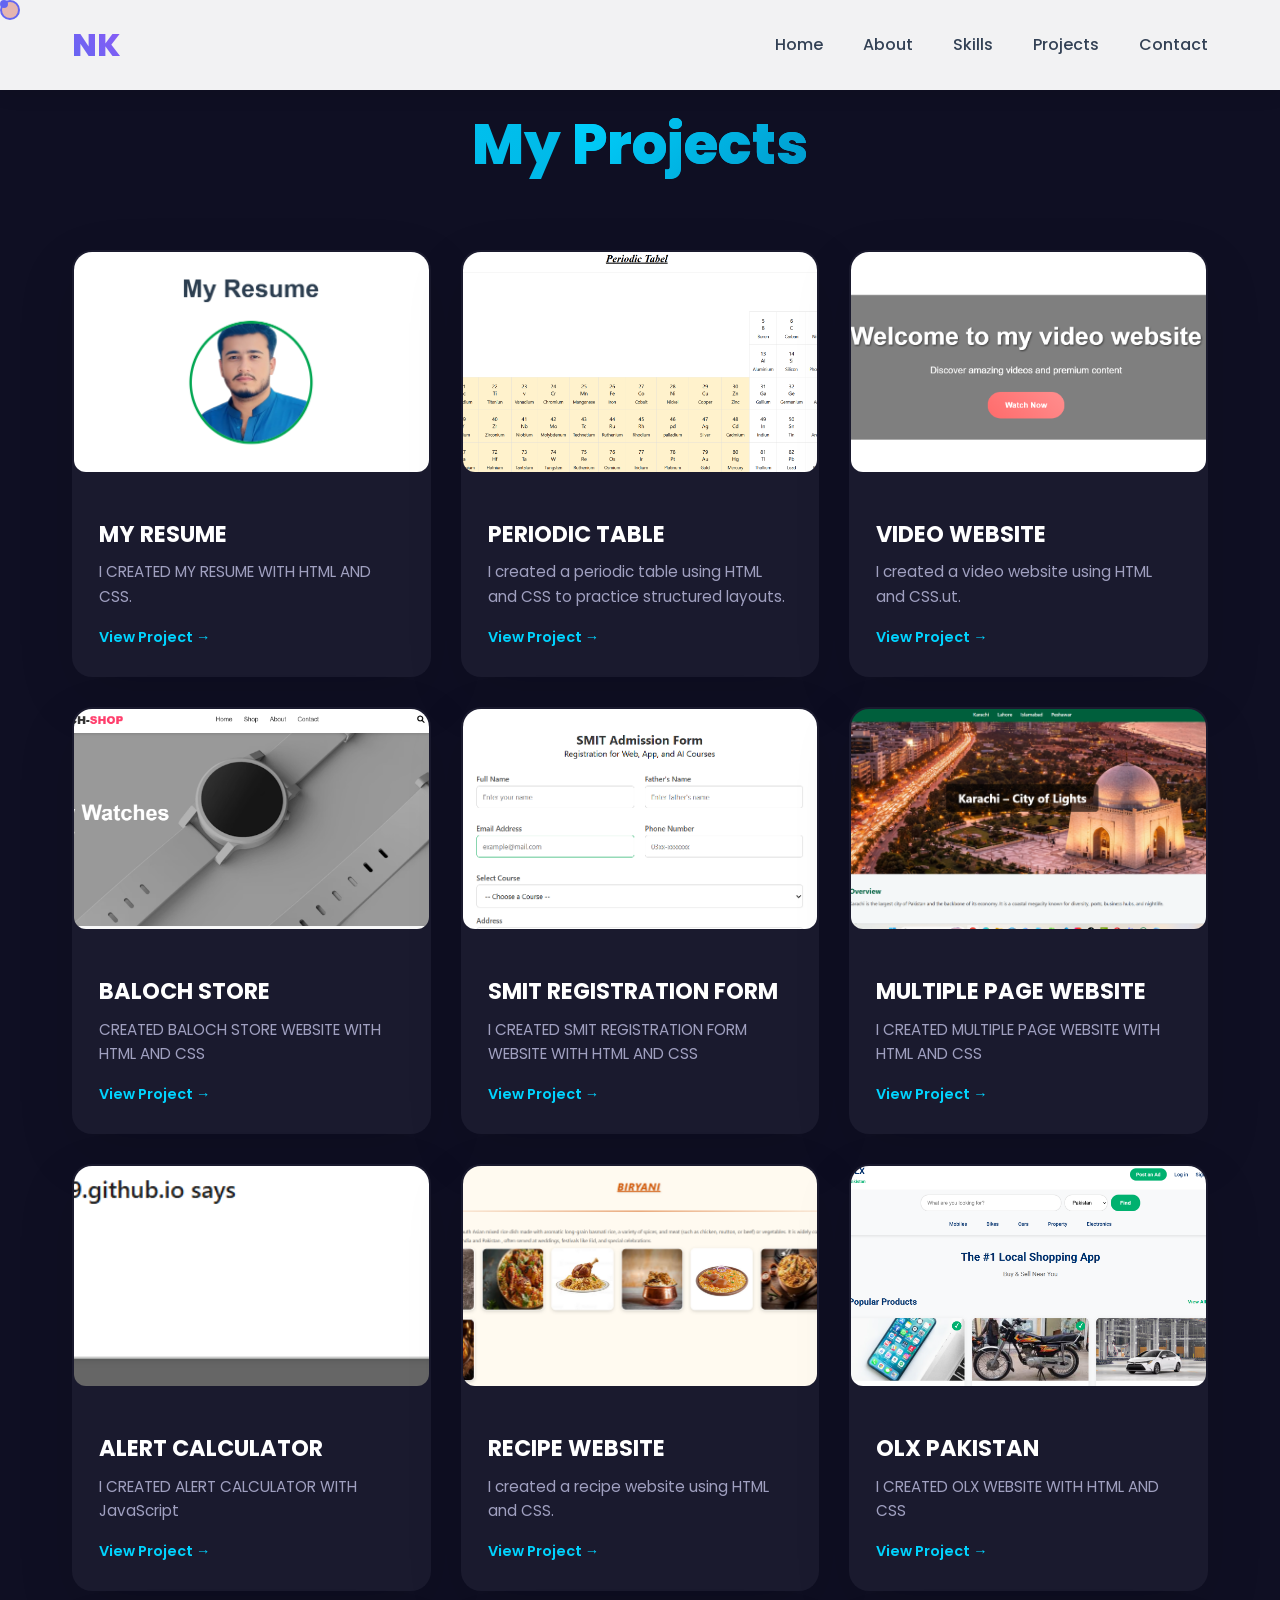
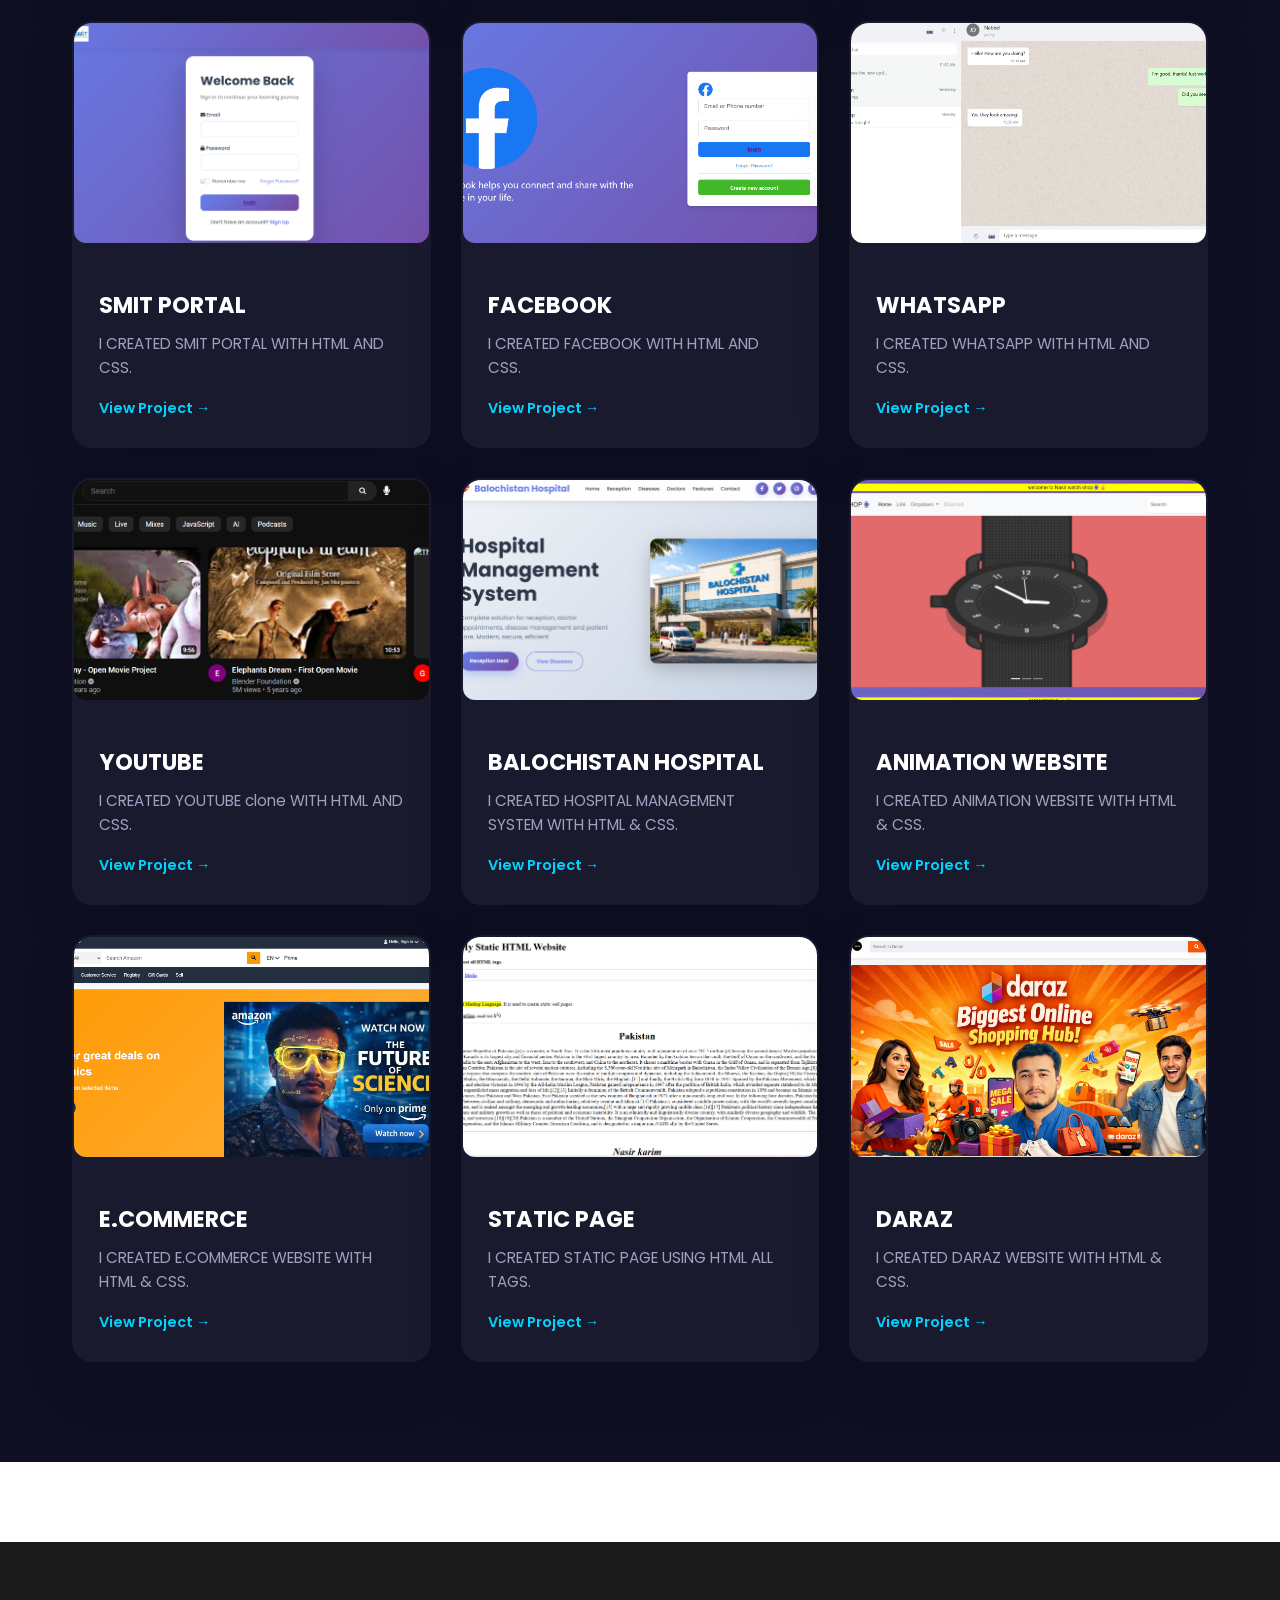
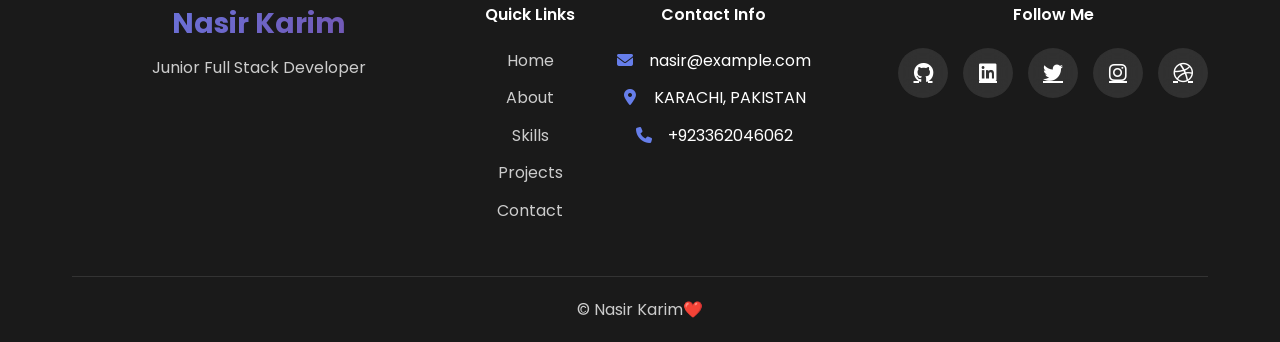
==== projects.html @ 7a7010d9 "nasir" ====
<!DOCTYPE html>
    <html lang="en">
    <head>
        <meta charset="UTF-8">
        <meta name="viewport" content="width=device-width, initial-scale=1.0">
        <title>Nasir Karim - Junior Full Stack Developer</title>
        <link rel="stylesheet" href="style.css">
        <link href="https://cdnjs.cloudflare.com/ajax/libs/font-awesome/6.4.0/css/all.min.css" rel="stylesheet">
        <link href="https://fonts.googleapis.com/css2?family=Poppins:wght@300;400;500;600;700;800&display=swap" rel="stylesheet">
    </head>
    <body>
        
        <div class="cursor"></div>
        <div class="cursor2"></div>

        
        <nav class="navbar">
            <div class="nav-container">
                <div class="nav-logo">
                    <a href="#home">NK</a>
                </div>
                <div class="nav-menu" id="nav-menu">
                    <a href="./index.html" class="nav-link">Home</a>
                    <a href="about.html" class="nav-link">About</a>
                    <a href="skills.html" class="nav-link">Skills</a>
                    <a href="#projects" class="nav-link">Projects</a>
                    <a href="https://wa.me/+923161014331" class="nav-link">Contact</a>
                </div>
                <div class="hamburger" id="hamburger">
                    <span class="bar"></span>
                    <span class="bar"></span>
                    <span class="bar"></span>
                </div>
            </div>
        </nav>
<section id="projects" class="projects">
    <div class="container">
        <h2 class="section-title">My <span class="gradient-text">Projects</span></h2>
        
        <div class="projects-grid">
            <!-- Project 1 -->
            <a href="https://nasirkarim-9.github.io/my-resume/" target="_blank" class="project-card">
                <div class="project-image">
                    <img src="./img/my resume.png" alt="my resume" loading="lazy">
                </div>
                <div class="project-info">
                    <h3>MY RESUME</h3>
                    <p>I CREATED MY RESUME WITH HTML AND CSS.</p>
                    <span class="view-btn">View Project →</span>
                </div>
            </a>

            <!-- Project 2 -->
            <a href="https://nasirkarim-9.github.io/periodic_table1/" target="_blank" class="project-card">
                <div class="project-image">
                    <img src="./img/PERIODIC TABLE.png" alt="Project 2" loading="lazy">
                </div>
                <div class="project-info">
                    <h3>PERIODIC TABLE</h3>
                    <p>I created a periodic table using HTML and CSS to practice structured layouts.</p>
                    <span class="view-btn">View Project →</span>
                </div>
            </a>

            <!-- Project 3 -->
            <a href="https://nasirkarim-9.github.io/heyvideo/" target="_blank" class="project-card">
                <div class="project-image">
                    <img src="./img/VIDEO WEBSITE.png" alt="Project 3" loading="lazy">
                </div>
                <div class="project-info">
                    <h3>VIDEO WEBSITE</h3>
                    <p>I created a video website using HTML and CSS.ut.</p>
                    <span class="view-btn">View Project →</span>
                </div>
            </a>
            <!-- Project 4 -->
            <a href="https://nasirshop.netlify.app/" target="_blank" class="project-card">
                <div class="project-image">
                    <img src="./img/BALOCH STORE.png" alt="Project 3" loading="lazy">
                </div>
                <div class="project-info">
                    <h3>BALOCH STORE</h3>
                    <p>CREATED BALOCH STORE WEBSITE WITH HTML AND CSS</p>
                    <span class="view-btn">View Project →</span>
                </div>
            </a>
            <!-- Project 5 -->
            <a href="https://nasirkarim-9.github.io/smitform/" target="_blank" class="project-card">
                <div class="project-image">
                    <img src="./img/registration form.png" alt="Project 3" loading="lazy">
                </div>
                <div class="project-info">
                    <h3>SMIT REGISTRATION FORM</h3>
                    <p>I CREATED SMIT REGISTRATION FORM WEBSITE WITH HTML AND CSS</p>
                    <span class="view-btn">View Project →</span>
                </div>
            </a>
            <!-- Project 6 -->
            <a href="https://nasirkarim-9.github.io/multiplepage/" target="_blank" class="project-card">
                <div class="project-image">
                    <img src="./img/MULTIPLEPAGE WEBSIT.png" alt="Project 3" loading="lazy">
                </div>
                <div class="project-info">
                    <h3>MULTIPLE PAGE WEBSITE</h3>
                    <p>I CREATED MULTIPLE PAGE WEBSITE WITH HTML AND CSS</p>
                    <span class="view-btn">View Project →</span>
                </div>
            </a>
            <!-- Project 7 -->
            <a href="https://nasirkarim-9.github.io/calculator/" target="_blank" class="project-card">
                <div class="project-image">
                    <img src="./img/calculator.png" alt="Project 3" loading="lazy">
                </div>
                <div class="project-info">
                    <h3>ALERT CALCULATOR</h3>
                    <p>I CREATED ALERT CALCULATOR WITH JavaScript</p>
                    <span class="view-btn">View Project →</span>
                </div>
            </a>
            <!-- Project 8 -->
            <a href="https://nasirkarim-9.github.io/recipe/" target="_blank" class="project-card">
                <div class="project-image">
                    <img src="./img/RECIPE WEBSITE.png" alt="Project 3" loading="lazy">
                </div>
                <div class="project-info">
                    <h3>RECIPE WEBSITE</h3>
                    <p>I created a recipe website using HTML and CSS.</p>
                    <span class="view-btn">View Project →</span>
                </div>
            </a>
            <!-- Project 9 -->
            <a href="https://nasirkarim-9.github.io/olxpakistan/" target="_blank" class="project-card">
                <div class="project-image">
                    <img src="./img/olx website.png" alt="Project 3" loading="lazy">
                </div>
                <div class="project-info">
                    <h3>OLX PAKISTAN</h3>
                    <p>I CREATED OLX WEBSITE WITH HTML AND CSS</p>
                    <span class="view-btn">View Project →</span>
                </div>
            </a>
            <!-- Project 10 -->
            <a href="https://nasirkarim-9.github.io/smitportal/" target="_blank" class="project-card">
                <div class="project-image">
                    <img src=".//img/SMIT PORTAL.png" alt="Project 3" loading="lazy">
                </div>
                <div class="project-info">
                    <h3>SMIT PORTAL</h3>
                    <p>I CREATED SMIT PORTAL WITH HTML AND CSS.</p>
                    <span class="view-btn">View Project →</span>
                </div>
            </a>
            <!-- Project 11 -->
            <a href="https://nasirkarim-9.github.io/facebook/" target="_blank" class="project-card">
                <div class="project-image">
                    <img src="./img/FACEBOOK.png" alt="Project 3" loading="lazy">
                </div>
                <div class="project-info">
                    <h3>FACEBOOK</h3>
                    <p>I CREATED FACEBOOK WITH HTML AND CSS.</p>
                    <span class="view-btn">View Project →</span>
                </div>
            </a>
            <!-- Project 12 -->
            <a href="https://nasirkarim-9.github.io/whatsappclone/" target="_blank" class="project-card">
                <div class="project-image">
                    <img src="./img/WHATSAPP.png" alt="Project 3" loading="lazy">
                </div>
                <div class="project-info">
                    <h3>WHATSAPP</h3>
                    <p>I CREATED WHATSAPP WITH HTML AND CSS.</p>
                    <span class="view-btn">View Project →</span>
                </div>
            </a>
            <!-- Project 13 -->
            <a href="https://nasirkarim-9.github.io/nktube/" target="_blank" class="project-card">
                <div class="project-image">
                    <img src="./img/NKTUBE.png" alt="Project 3" loading="lazy">
                </div>
                <div class="project-info">
                    <h3>YOUTUBE</h3>
                    <p>I CREATED YOUTUBE clone WITH HTML AND CSS.</p>
                    <span class="view-btn">View Project →</span>
                </div>
            </a>
            <!-- Project 14 -->
            <a href="https://nasirkarim-9.github.io/balochclinic/" target="_blank" class="project-card">
                <div class="project-image">
                    <img src="./img/hospital management.png" alt="Project 3" loading="lazy">
                </div>
                <div class="project-info">
                    <h3>BALOCHISTAN HOSPITAL</h3>
                    <p>I CREATED HOSPITAL MANAGEMENT SYSTEM WITH HTML & CSS.</p>
                    <span class="view-btn">View Project →</span>
                </div>
            </a>
            <!-- Project 15 -->
            <a href="https://nasirkarim-9.github.io/animationwebsite/" target="_blank" class="project-card">
                <div class="project-image">
                    <img src="./img/ANIMATION.png" alt="Project 3" loading="lazy">
                </div>
                <div class="project-info">
                    <h3>ANIMATION WEBSITE</h3>
                    <p>I CREATED ANIMATION WEBSITE WITH HTML & CSS.</p>
                    <span class="view-btn">View Project →</span>
                </div>
            </a>
            <!-- Project 16 -->
            <a href="https://nasirkarim-9.github.io/ecommerce/" target="_blank" class="project-card">
                <div class="project-image">
                    <img src="./img/ECOMMERCE.png" alt="Project 3" loading="lazy">
                </div>
                <div class="project-info">
                    <h3>E.COMMERCE</h3>
                    <p>I CREATED E.COMMERCE WEBSITE WITH HTML & CSS.</p>
                    <span class="view-btn">View Project →</span>
                </div>
            </a>
            <!-- Project 17 -->
            <a href="https://nasirkarim-9.github.io/nasirstatic/" target="_blank" class="project-card">
                <div class="project-image">
                    <img src="./img/STATIC PAGE.png" alt="Project 3" loading="lazy">
                </div>
                <div class="project-info">
                    <h3>STATIC PAGE</h3>
                    <p>I CREATED STATIC PAGE USING HTML ALL TAGS.</p>
                    <span class="view-btn">View Project →</span>
                </div>
            </a>
            <!-- Project 18 -->
            <a href="https://nasirkarim-9.github.io/darazwebsite/" target="_blank" class="project-card">
                <div class="project-image">
                    <img src="./img/DARAZ.png" alt="Project 3" loading="lazy">
                </div>
                <div class="project-info">
                    <h3>DARAZ</h3>
                    <p>I CREATED DARAZ WEBSITE WITH HTML & CSS.</p>
                    <span class="view-btn">View Project →</span>
                </div>
            </a>

            
        </div>
    </div>
</section>
 
        <footer class="footer">
            <div class="container">
                <div class="footer-content">
                    <div class="footer-brand">
                        <h3>Nasir Karim</h3>
                        <p>Junior Full Stack Developer</p>
                    </div>
                    <div class="footer-links">
                        <div class="footer-section">
                            <h4>Quick Links</h4>
                            <ul>
                                <li><a href="#home">Home</a></li>
                                <li><a href="#about">About</a></li>
                                <li><a href="#skills">Skills</a></li>
                                <li><a href="#projects">Projects</a></li>
                                <li><a href="#contact">Contact</a></li>
                            </ul>
                        </div>
                        <div class="footer-section">
                            <h4>Contact Info</h4>
                            <ul>
                                <li><i class="fas fa-envelope"></i> nasir@example.com</li>
                                <li><i class="fas fa-map-marker-alt"></i> KARACHI, PAKISTAN</li>
                                <li><i class="fas fa-phone"></i> +923362046062</li>
                            </ul>
                        </div>
                    </div>
                    <div class="footer-social">
                        <h4>Follow Me</h4>
                        <div class="social-links">
                            <a href="https://github.com/nasirkarim" target="_blank" class="social-link" title="GitHub">
                                <i class="fab fa-github"></i>
                            </a>
                            <a href="https://linkedin.com/in/nasir-karim" target="_blank" class="social-link" title="LinkedIn">
                                <i class="fab fa-linkedin"></i>
                            </a>
                            <a href="https://twitter.com/nasirkarim" target="_blank" class="social-link" title="Twitter">
                                <i class="fab fa-twitter"></i>
                            </a>
                            <a href="https://instagram.com/nasirkarim" target="_blank" class="social-link" title="Instagram">
                                <i class="fab fa-instagram"></i>
                            </a>
                            <a href="https://dribbble.com/nasirkarim" target="_blank" class="social-link" title="Dribbble">
                                <i class="fab fa-dribbble"></i>
                            </a>
                        </div>
                    </div>
                </div>
                <div class="footer-bottom">
                    <p>&copy; Nasir Karim❤️</p>
                </div>
            </div>
        </footer>
        

        <script src="script.js"></script>
</body>
</html>
---- style.css ----
* {
    margin: 0;
    padding: 0;
    box-sizing: border-box;
}

:root {
    --primary: #6366f1;
    --secondary: #8b5cf6;
    --accent: #ffd700;
    --dark: #1e293b;
    --light: #f8fafc;
    --text: #334155;
    --white: #ffffff;
}

html {
    scroll-behavior: smooth;
}

body {
    font-family: 'Poppins', sans-serif;
    line-height: 1.6;
    color: var(--text);
    overflow-x: hidden;
    cursor: none;
}


.cursor {
    position: fixed;
    width: 20px;
    height: 20px;
    border: 2px solid var(--primary);
    border-radius: 50%;
    pointer-events: none;
    background: rgba(197, 39, 24, 0.3);
    z-index: 9999;
    transition: transform 0.1s ease; 
    backdrop-filter: blur(5px);
}

.cursor2 {
    position: fixed;
    width: 8px;
    height: 8px;
    border: 2px solid var(--primary);
    border-radius: 50%;
    pointer-events: none;
    background: var(--primary);
    z-index: 9999;
    transition: transform 0.1s ease;
}

.cursor-follower {
    transform: scale(2) !important;
}

.cursor-hover {
    transform: scale(0) !important;
}


.navbar {
    position: fixed;
    top: 0;
    width: 100%;
    background: rgba(255, 255, 255, 0.95);
    backdrop-filter: blur(20px);
    z-index: 1000;
    padding: 1.2rem 0;
    transition: all 0.3s ease;
    box-shadow: 0 2px 20px rgba(0,0,0,0.1);
}

.nav-container {
    max-width: 1200px;
    margin: 0 auto;
    padding: 0 2rem;
    display: flex;
    justify-content: space-between;
    align-items: center;
}

.nav-logo a {
    font-size: 2rem;
    font-weight: 800;
    background: linear-gradient(45deg, var(--primary), var(--secondary));
    -webkit-background-clip: text;
    -webkit-text-fill-color: transparent;
    background-clip: text;
    text-decoration: none;
}

.nav-menu {
    display: flex;
    list-style: none;
    gap: 2.5rem;
}

.nav-link {
    text-decoration: none;
    color: var(--text);
    font-weight: 500;
    position: relative;
    transition: all 0.3s ease;
    cursor: none;
}

.nav-link:hover {
    color: var(--primary);
}

.nav-link::after {
    content: '';
    position: absolute;
    width: 0;
    height: 2px;
    bottom: -8px;
    left: 50%;
    background: linear-gradient(90deg, var(--primary), var(--secondary));
    transition: all 0.3s ease;
    transform: translateX(-50%);
}

.nav-link:hover::after {
    width: 100%;
}

.hamburger {
    display: none;
    flex-direction: column;
    cursor: pointer;
    gap: 4px;
}

.bar {
    width: 28px;
    height: 3px;
    background: var(--text);
    transition: 0.3s;
}


.hero {
    min-height: 100vh;
    display: flex;
    align-items: center;
    background: linear-gradient(135deg, var(--primary) 0%, var(--secondary) 100%);
    color: white;
    position: relative;
    overflow: hidden;
}

.hero::before {
    content: '';
    position: absolute;
    top: 0;
    left: 0;
    right: 0;
    bottom: 0;
    background: url('data:image/svg+xml,<svg xmlns="http://www.w3.org/2000/svg" viewBox="0 0 100 100"><defs><pattern id="grain" width="100" height="100" patternUnits="userSpaceOnUse"><circle cx="25" cy="25" r="1" fill="rgba(255,255,255,0.1)"/><circle cx="75" cy="75" r="1" fill="rgba(255,255,255,0.05)"/></pattern></defs><rect width="100" height="100" fill="url(%23grain)"/></svg>');
    pointer-events: none;
}

.hero-container {
    max-width: 1200px;
    margin: 0 auto;
    padding: 0 2rem;
    display: grid;
    grid-template-columns: 1fr 1fr;
    gap: 5rem;
    align-items: center;
    position: relative;
    z-index: 2;
}

.hero-badge {
    background: rgba(255, 255, 255, 0.2);
    backdrop-filter: blur(10px);
    padding: 0.5rem 1.5rem;
    border-radius: 50px;
    font-size: 0.9rem;
    font-weight: 600;
    display: inline-block;
    margin-bottom: 1.5rem;
    border: 1px solid rgba(255, 255, 255, 0.3);
}

.hero-title {
    font-size: clamp(3rem, 6vw, 5rem);
    font-weight: 800;
    margin-bottom: 1.5rem;
    line-height: 1.1;
}

.highlight {
    background: linear-gradient(45deg, var(--accent), #ffed4e);
    -webkit-background-clip: text;
    -webkit-text-fill-color: transparent;
    background-clip: text;
}

.hero-description {
    font-size: 1.3rem;
    margin-bottom: 3rem;
    opacity: 0.95;
    max-width: 500px;
}

.hero-buttons {
    display: flex;
    gap: 1.5rem;
    flex-wrap: wrap;
}


.btn {
    padding: 1rem 2.5rem;
    border-radius: 50px;
    text-decoration: none;
    font-weight: 600;
    font-size: 1rem;
    transition: all 0.3s cubic-bezier(0.4, 0, 0.2, 1);
    position: relative;
    overflow: hidden;
    cursor: none;
    display: inline-flex;
    align-items: center;
    gap: 0.5rem;
}

.btn::before {
    content: '';
    position: absolute;
    top: 0;
    left: -100%;
    width: 100%;
    height: 100%;
    background: linear-gradient(90deg, transparent, rgba(255,255,255,0.3), transparent);
    transition: left 0.5s;
}

.btn:hover::before {
    left: 100%;
}

.btn-primary {
    background: var(--accent);
    color: var(--dark);
    box-shadow: 0 10px 30px rgba(255, 215, 0, 0.4);
}

.btn-primary:hover {
    transform: translateY(-3px);
    box-shadow: 0 20px 40px rgba(255, 215, 0, 0.5);
}

.btn-secondary {
    background: transparent;
    color: white;
    border: 2px solid rgba(255, 255, 255, 0.5);
}

.btn-secondary:hover {
    background: white;
    color: var(--dark);
    transform: translateY(-3px);
}


.profile-image {
    position: relative;
    width: 340px;
    height: 340px;
    border-radius: 50%;
    overflow: hidden;
    border: 10px solid rgba(255, 255, 255, 0.3);
    box-shadow: 
        0 30px 60px rgba(0, 0, 0, 0.4),
        inset 0 0 0 1px rgba(255, 255, 255, 0.2);
    transition: all 0.5s cubic-bezier(0.4, 0, 0.2, 1);
    background: linear-gradient(135deg, rgba(255,255,255,0.1) 0%, rgba(255,255,255,0.05) 100%);
    backdrop-filter: blur(25px);
}

.profile-pic {
    width: 100%;
    height: 100%;
    object-fit: cover;
    display: block;
    transition: transform 0.5s ease;
}

.profile-image:hover {
    transform: scale(1.1) rotate(3deg);
    box-shadow: 
        0 40px 80px rgba(0, 0, 0, 0.5),
        inset 0 0 0 1px rgba(255, 255, 255, 0.3);
    border-color: rgba(255, 255, 255, 0.6);
}

.profile-image:hover .profile-pic {
    transform: scale(1.1);
}

.image-placeholder.fallback {
    width: 100%;
    height: 100%;
    display: flex;
    flex-direction: column;
    align-items: center;
    justify-content: center;
    background: 
        radial-gradient(circle at 30% 30%, rgba(255,255,255,0.3) 0%, transparent 50%),
        radial-gradient(circle at 70% 70%, rgba(255,255,255,0.2) 0%, transparent 50%),
        linear-gradient(135deg, rgba(255,255,255,0.15) 0%, rgba(255,255,255,0.05) 100%);
    backdrop-filter: blur(25px);
}

.image-placeholder.fallback i {
    font-size: 5.5rem;
    color: rgba(255, 255, 255, 0.95);
    margin-bottom: 0.8rem;
    animation: float 4s ease-in-out infinite;
    filter: drop-shadow(0 8px 20px rgba(0,0,0,0.4));
}

.image-placeholder.fallback span {
    font-size: 3rem;
    font-weight: 800;
    color: white;
    letter-spacing: 0.2em;
    background: linear-gradient(45deg, #ffffff, var(--accent));
    -webkit-background-clip: text;
    -webkit-text-fill-color: transparent;
    background-clip: text;
    text-shadow: 0 4px 16px rgba(0,0,0,0.5);
}

@keyframes float {
    0%, 100% { transform: translateY(0px) rotate(0deg); }
    33% { transform: translateY(-12px) rotate(2deg); }
    66% { transform: translateY(-6px) rotate(-1deg); }
}

.scroll-indicator {
    position: absolute;
    bottom: 3rem;
    left: 50%;
    transform: translateX(-50%);
    color: rgba(255,255,255,0.7);
    font-size: 1.5rem;
    animation: bounce 2s infinite;
}

@keyframes bounce {
    0%, 20%, 50%, 80%, 100% { transform: translateX(-50%) translateY(0); }
    40% { transform: translateX(-50%) translateY(-10px); }
    60% { transform: translateX(-50%) translateY(-5px); }
}


.container {
    max-width: 1200px;
    margin: 0 auto;
    padding: 0 2rem;
}


.section-title {
    font-size: clamp(2.5rem, 5vw, 4rem);
    text-align: center;
    margin-bottom: 4rem;
    font-weight: 800;
}

.section-title .highlight {
    background: linear-gradient(45deg, var(--primary), var(--secondary));
    -webkit-background-clip: text;
    -webkit-text-fill-color: transparent;
    background-clip: text;
}

/* About Section */
.about {
    padding: 120px 0;
    background: var(--light);
}

.about-grid {
    display: grid;
    grid-template-columns: 1fr;
    gap: 3rem;
    max-width: 800px;
    margin: 0 auto;
}

.about-text p {
    font-size: 1.2rem;
    margin-bottom: 1.8rem;
    color: #64748b;
    line-height: 1.8;
}

.about-stats {
    display: grid;
    grid-template-columns: repeat(auto-fit, minmax(150px, 1fr));
    gap: 2rem;
    margin-top: 3rem;
}

.stat {
    text-align: center;
    padding: 2rem;
    background: white;
    border-radius: 20px;
    box-shadow: 0 10px 40px rgba(0,0,0,0.1);
    transition: transform 0.3s ease;
}

.stat:hover {
    transform: translateY(-10px);
}

.stat h3 {
    font-size: 2.8rem;
    background: linear-gradient(45deg, var(--primary), var(--secondary));
    -webkit-background-clip: text;
    -webkit-text-fill-color: transparent;
    margin-bottom: 0.5rem;
}

.stat span {
    color: #64748b;
    font-weight: 500;
}


.skills {
    padding: 120px 0;
}

.skills-grid {
    display: grid;
    grid-template-columns: repeat(auto-fit, minmax(300px, 1fr));
    gap: 2rem;
}

.skill-category {
    background: white;
    padding: 3rem 2.5rem;
    border-radius: 25px;
    box-shadow: 0 20px 60px rgba(0,0,0,0.1);
    transition: all 0.4s ease;
    border: 1px solid rgba(255,255,255,0.2);
    cursor: none;
}

.skill-category:hover {
    transform: translateY(-15px) scale(1.02);
    box-shadow: 0 30px 80px rgba(0,0,0,0.15);
}

.skill-category h3 {
    font-size: 1.5rem;
    margin-bottom: 2rem;
    color: var(--primary);
    display: flex;
    align-items: center;
    gap: 1rem;
}

.skill-tags {
    display: flex;
    flex-wrap: wrap;
    gap: 1rem;
}

.skill-tags span {
    background: linear-gradient(135deg, var(--light), #f1f5f9);
    padding: 0.7rem 1.5rem;
    border-radius: 50px;
    font-size: 0.95rem;
    font-weight: 600;
    color: var(--text);
    box-shadow: 0 4px 15px rgba(0,0,0,0.1);
    transition: all 0.3s ease;
}

.skill-tags span:hover {
    background: linear-gradient(135deg, var(--primary), var(--secondary));
    color: white;
    transform: translateY(-2px);
}


.projects {
    padding: 120px 0;
    background: var(--light);
}

.projects-grid {
    display: grid;
    grid-template-columns: repeat(auto-fill, minmax(320px, 1fr));
    gap: 2.5rem;
}

.project-card {
    background: white;
    border-radius: 25px;
    overflow: hidden;
    box-shadow: 0 20px 60px rgba(0,0,0,0.1);
    transition: all 0.4s cubic-bezier(0.4, 0, 0.2, 1);
    cursor: none;
}

.project-card:hover {
    transform: translateY(-20px);
    box-shadow: 0 40px 100px rgba(0,0,0,0.2);
}

.project-image {
    height: 220px;
    background: linear-gradient(135deg, var(--primary), var(--secondary));
    display: flex;
    align-items: center;
    justify-content: center;
}

.project-image i {
    font-size: 4rem;
    color: white;
    filter: drop-shadow(0 8px 20px rgba(0,0,0,0.3));
}

.project-content {
    padding: 2.5rem;
}

.project-content h3 {
    font-size: 1.5rem;
    margin-bottom: 1rem;
    color: var(--dark);
}

.project-content p {
    color: #64748b;
    margin-bottom: 1.8rem;
    line-height: 1.7;
}

.project-tech {
    display: flex;
    flex-wrap: wrap;
    gap: 0.8rem;
    margin-bottom: 2rem;
}

.project-tech span {
    background: var(--light);
    padding: 0.4rem 1.2rem;
    border-radius: 20px;
    font-size: 0.85rem;
    font-weight: 600;
    color: var(--text);
}

.project-links {
    display: flex;
    gap: 1rem;
}

.project-link {
    width: 50px;
    height: 50px;
    border-radius: 50%;
    background: var(--primary);
    color: white;
    display: flex;
    align-items: center;
    justify-content: center;
    text-decoration: none;
    transition: all 0.3s ease;
    cursor: none;
}

.project-link:hover {
    background: var(--secondary);
    transform: translateY(-3px) scale(1.1);
}

.view-all {
    text-align: center;
    margin-top: 5rem;
}


.contact {
    padding: 120px 0;
}

.contact-content {
    display: grid;
    grid-template-columns: 1fr 1fr;
    gap: 5rem;
    align-items: start;
}

.contact-info h3 {
    font-size: 2rem;
    margin-bottom: 2.5rem;
    color: var(--dark);
}

.contact-item {
    display: flex;
    gap: 1.5rem;
    margin-bottom: 2rem;
    padding: 1.5rem;
    background: var(--light);
    border-radius: 20px;
    transition: transform 0.3s ease;
}

.contact-item:hover {
    transform: translateX(10px);
}

.contact-item i {
    font-size: 1.8rem;
    color: var(--primary);
    width: 60px;
    height: 60px;
    background: white;
    border-radius: 50%;
    display: flex;
    align-items: center;
    justify-content: center;
    box-shadow: 0 10px 30px rgba(99, 102, 241, 0.2);
}

.contact-item p, .contact-item a {
    font-size: 1.1rem;
    color: var(--text);
    text-decoration: none;
}

.contact-form {
    background: white;
    padding: 3.5rem;
    border-radius: 25px;
    box-shadow: 0 30px 80px rgba(0,0,0,0.1);
}

.form-row {
    display: grid;
    grid-template-columns: 1fr 1fr;
    gap: 1.5rem;
    margin-bottom: 1.5rem;
}

.contact-form input,
.contact-form textarea {
    width: 100%;
    padding: 1.2rem 1.5rem;
    border: 2px solid #e2e8f0;
    border-radius: 15px;
    font-family: inherit;
    font-size: 1rem;
    transition: all 0.3s ease;
    background: #fafbfc;
}

.contact-form input:focus,
.contact-form textarea:focus {
    outline: none;
    border-color: var(--primary);
    box-shadow: 0 0 0 3px rgba(99, 102, 241, 0.1);
    background: white;
}

/* Footer */
.footer {
    background: var(--dark);
    color: #94a3b8;
    text-align: center;
    padding: 3rem 0;
}

/* Responsive Design */
@media (max-width: 1024px) {
    .hero-container {
        grid-template-columns: 1fr;
        text-align: center;
        gap: 3rem;
    }
    
    .profile-image {
        width: 300px;
        height: 300px;
    }
}

@media (max-width: 768px) {
    .hamburger {
        display: flex;
    }
    
    .nav-menu {
        position: fixed;
        left: -100%;
        top: 80px;
        flex-direction: column;
        background: white;
        width: 100%;
        height: calc(100vh - 80px);
        padding: 3rem 0;
        transition: 0.3s;
        box-shadow: 0 10px 30px rgba(0,0,0,0.1);
    }
    
    .nav-menu.active {
        left: 0;
    }
    
    .hero-buttons {
        justify-content: center;
    }
    
    .contact-content {
        grid-template-columns: 1fr;
        gap: 3rem;
    }
    
    .form-row {
        grid-template-columns: 1fr;
    }
    
    .projects-grid {
        grid-template-columns: repeat(auto-fill, minmax(300px, 1fr));
    }
}

@media (max-width: 480px) {
    .container {
        padding: 0 1.5rem;
    }
    
    .profile-image {
        width: 260px;
        height: 260px;
    }
    
    .projects-grid {
        grid-template-columns: 1fr;
    }
}


@keyframes fadeInUp {
    from {
        opacity: 0;
        transform: translateY(50px);
    }
    to {
        opacity: 1;
        transform: translateY(0);
    }
}

.fade-in {
    opacity: 0;
    animation: fadeInUp 0.8s ease forwards;
}

.project-image {
    position: relative;
    height: 250px;
    overflow: hidden;
    border-radius: 12px;
    margin-bottom: 20px;
    transition: transform 0.3s ease;
}

.project-image img {
    width: 100%;
    height: 100%;
    object-fit: cover;
    transition: transform 0.3s ease;
}

.project-image:hover img {
    transform: scale(1.05);
}

.image-overlay {
    position: absolute;
    top: 50%;
    left: 50%;
    transform: translate(-50%, -50%);
    background: rgba(255, 255, 255, 0.9);
    width: 60px;
    height: 60px;
    border-radius: 50%;
    display: flex;
    align-items: center;
    justify-content: center;
    font-size: 24px;
    color: #333;
    opacity: 0;
    transition: opacity 0.3s ease;
}

.project-image:hover .image-overlay {
    opacity: 1;
}


.footer {
    background: #1a1a1a;
    color: #fff;
    padding: 60px 0 20px;
    margin-top: 80px;
}

.footer-content {
    display: grid;
    grid-template-columns: 2fr 2fr 1fr;
    gap: 40px;
    margin-bottom: 40px;
}

.footer-brand h3 {
    font-size: 28px;
    font-weight: 700;
    margin-bottom: 8px;
    background: linear-gradient(135deg, #667eea 0%, #764ba2 100%);
    -webkit-background-clip: text;
    -webkit-text-fill-color: transparent;
    background-clip: text;
}

.footer-brand p {
    color: #ccc;
    font-size: 16px;
}

.footer-links {
    display: flex;
    gap: 40px;
}

.footer-section h4 {
    margin-bottom: 20px;
    font-weight: 600;
    color: #fff;
}

.footer-section ul {
    list-style: none;
    padding: 0;
}

.footer-section ul li {
    margin-bottom: 12px;
}

.footer-section ul li a {
    color: #ccc;
    text-decoration: none;
    transition: color 0.3s ease;
}

.footer-section ul li a:hover {
    color: #667eea;
}

.footer-section ul li i {
    width: 20px;
    margin-right: 10px;
    color: #667eea;
}

.footer-social h4 {
    margin-bottom: 20px;
    font-weight: 600;
}

.social-links {
    display: flex;
    gap: 15px;
}

.social-link {
    width: 50px;
    height: 50px;
    background: rgba(255, 255, 255, 0.1);
    border-radius: 50%;
    display: flex;
    align-items: center;
    justify-content: center;
    color: #fff;
    font-size: 20px;
    transition: all 0.3s ease;
    backdrop-filter: blur(10px);
}

.social-link:hover {
    background: linear-gradient(135deg, #667eea 0%, #764ba2 100%);
    transform: translateY(-3px);
}

.footer-bottom {
    border-top: 1px solid #333;
    padding-top: 20px;
    text-align: center;
    color: #ccc;
}


@media (max-width: 768px) {
    .footer-content {
        grid-template-columns: 1fr;
        gap: 30px;
        text-align: center;
    }
    
    .footer-links {
        flex-direction: column;
        gap: 20px;
    }
}

.projects {
    padding: 100px 0;
    background: #0f0f23;
}

.projects-grid {
    display: grid;
    grid-template-columns: repeat(auto-fit, minmax(350px, 1fr));
    gap: 30px;
    margin-top: 60px;
}

.project-card {
    position: relative;
    background: #1a1a2e;
    border-radius: 20px;
    overflow: hidden;
    text-decoration: none;
    transition: all 0.4s cubic-bezier(0.23, 1, 0.320, 1);
    border: 2px solid transparent;
}

.project-card:hover {
    transform: translateY(-20px);
    border-color: #00d4ff;
    box-shadow: 0 30px 60px rgba(0, 212, 255, 0.3);
}

.project-image {
    height: 220px;
    overflow: hidden;
}

.project-image img {
    width: 100%;
    height: 100%;
    object-fit: cover;
    transition: transform 0.6s ease;
}

.project-card:hover .project-image img {
    transform: scale(1.1) rotate(2deg);
}

.project-info {
    padding: 25px;
}

.project-info h3 {
    color: white;
    font-size: 1.4rem;
    font-weight: 700;
    margin: 0 0 8px 0;
}

.project-info p {
    color: #a0a0c0;
    font-size: 0.95rem;
    margin: 0 0 15px 0;
}

.view-btn {
    color: #00d4ff;
    font-weight: 600;
    font-size: 0.9rem;
    transition: all 0.3s ease;
}

.project-card:hover .view-btn {
    color: white;
    text-shadow: 0 0 20px #00d4ff;
}

.section-title {
    font-size: 3.5rem;
    text-align: center;
    background: linear-gradient(135deg, #00d4ff, #0099cc);
    -webkit-background-clip: text;
    -webkit-text-fill-color: transparent;
    background-clip: text;
    margin-bottom: 20px;
}

.gradient-text {
    background: linear-gradient(135deg, #00d4ff, #0099cc);
    -webkit-background-clip: text;
    -webkit-text-fill-color: transparent;
}

/* Mobile */
@media (max-width: 768px) {
    .projects-grid {
        grid-template-columns: 1fr;
        gap: 20px;
    }
}
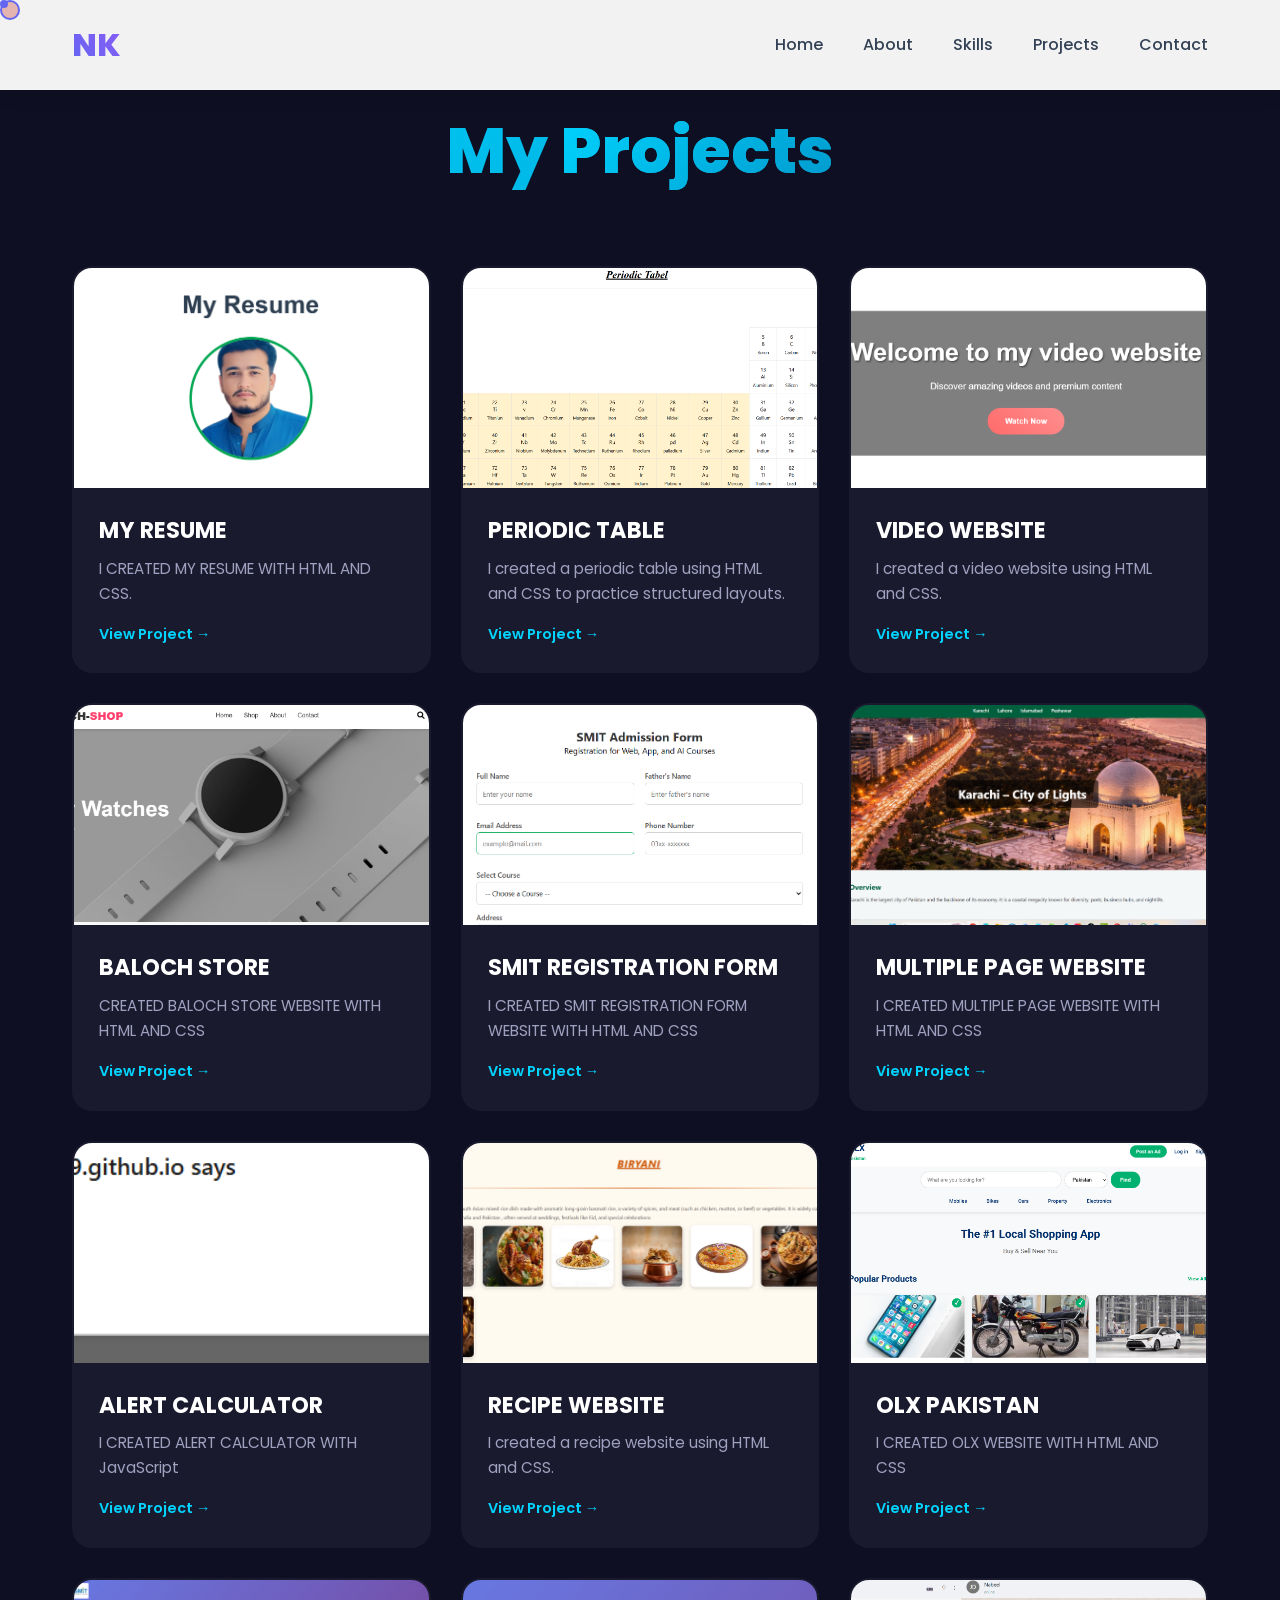
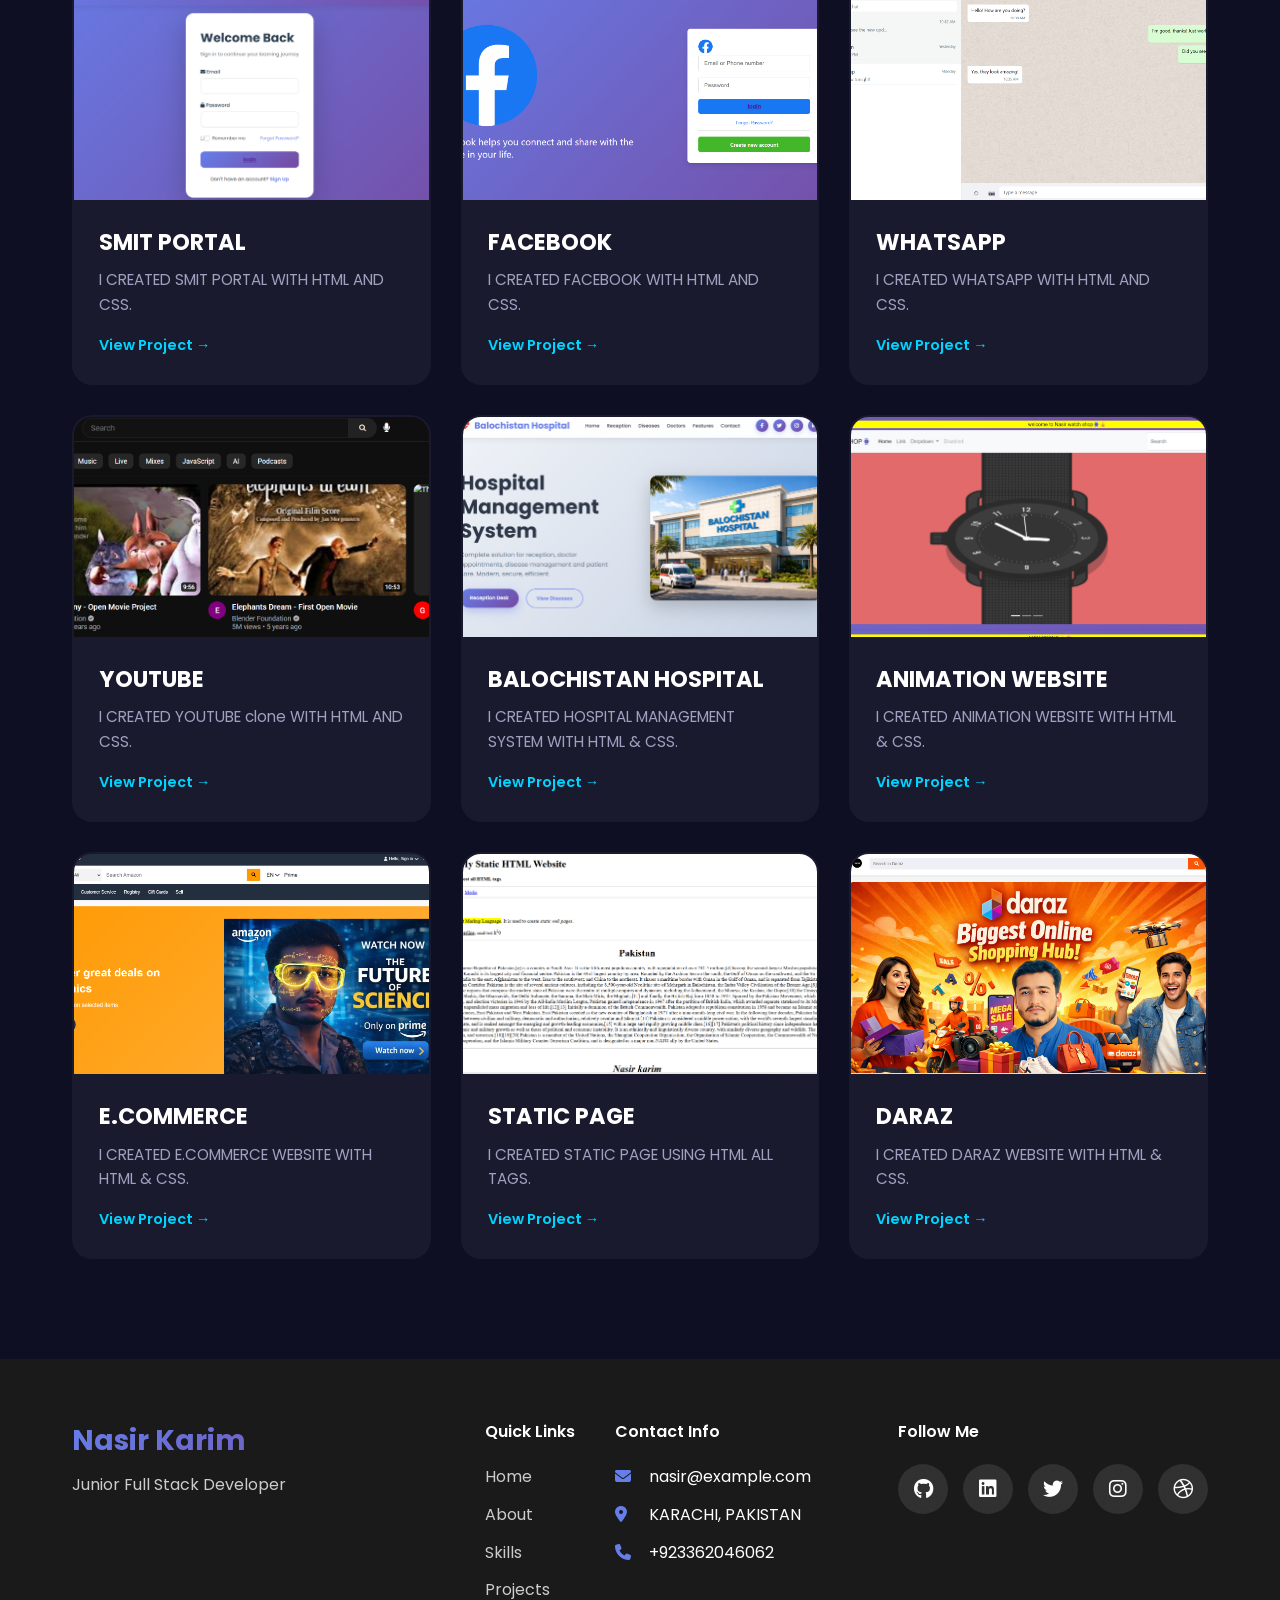
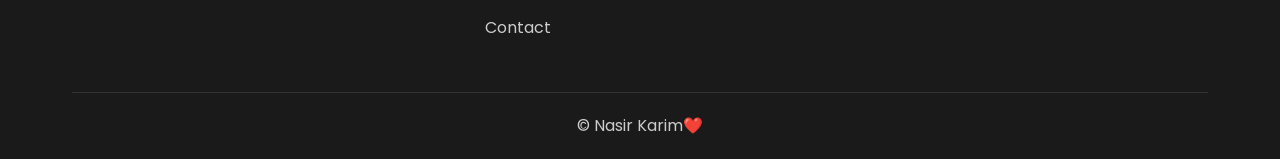
==== commit 5f56603f: "nasir" ====
--- a/projects.html
+++ b/projects.html
@@ -1,304 +1,298 @@
- <!DOCTYPE html>
-    <html lang="en">
-    <head>
-        <meta charset="UTF-8">
-        <meta name="viewport" content="width=device-width, initial-scale=1.0">
-        <title>Nasir Karim - Junior Full Stack Developer</title>
-        <link rel="stylesheet" href="style.css">
-        <link href="https://cdnjs.cloudflare.com/ajax/libs/font-awesome/6.4.0/css/all.min.css" rel="stylesheet">
-        <link href="https://fonts.googleapis.com/css2?family=Poppins:wght@300;400;500;600;700;800&display=swap" rel="stylesheet">
-    </head>
-    <body>
-        
-        <div class="cursor"></div>
-        <div class="cursor2"></div>
-
-        
-        <nav class="navbar">
-            <div class="nav-container">
-                <div class="nav-logo">
-                    <a href="#home">NK</a>
+<!DOCTYPE html>
+<html lang="en">
+<head>
+    <meta charset="UTF-8">
+    <meta name="viewport" content="width=device-width, initial-scale=1.0">
+    <title>Nasir Karim - Projects</title>
+    <link rel="stylesheet" href="style.css">
+    <link href="https://cdnjs.cloudflare.com/ajax/libs/font-awesome/6.4.0/css/all.min.css" rel="stylesheet">
+    <link href="https://fonts.googleapis.com/css2?family=Poppins:wght@300;400;500;600;700;800&display=swap" rel="stylesheet">
+</head>
+<body>
+    
+    <div class="cursor"></div>
+    <div class="cursor2"></div>
+
+    <nav class="navbar">
+        <div class="nav-container">
+            <div class="nav-logo">
+                <a href="#home">NK</a>
+            </div>
+            <div class="nav-menu" id="nav-menu">
+                <a href="./index.html" class="nav-link">Home</a>
+                <a href="about.html" class="nav-link">About</a>
+                <a href="skills.html" class="nav-link">Skills</a>
+                <a href="#projects" class="nav-link">Projects</a>
+                <a href="https://wa.me/+923161014331" class="nav-link">Contact</a>
+            </div>
+            <div class="hamburger" id="hamburger">
+                <span class="bar"></span>
+                <span class="bar"></span>
+                <span class="bar"></span>
+            </div>
+        </div>
+    </nav>
+
+    <section id="projects" class="projects">
+        <div class="container">
+            <h2 class="section-title">My <span class="gradient-text">Projects</span></h2>
+            
+            <div class="projects-grid">
+                <a href="https://nasirkarim-9.github.io/my-resume/" target="_blank" class="project-card">
+                    <div class="project-image">
+                        <img src="./img/my resume.png" alt="my resume" loading="lazy">
+                    </div>
+                    <div class="project-info">
+                        <h3>MY RESUME</h3>
+                        <p>I CREATED MY RESUME WITH HTML AND CSS.</p>
+                        <span class="view-btn">View Project →</span>
+                    </div>
+                </a>
+
+                <a href="https://nasirkarim-9.github.io/periodic_table1/" target="_blank" class="project-card">
+                    <div class="project-image">
+                        <img src="./img/PERIODIC TABLE.png" alt="Project 2" loading="lazy">
+                    </div>
+                    <div class="project-info">
+                        <h3>PERIODIC TABLE</h3>
+                        <p>I created a periodic table using HTML and CSS to practice structured layouts.</p>
+                        <span class="view-btn">View Project →</span>
+                    </div>
+                </a>
+
+                <a href="https://nasirkarim-9.github.io/heyvideo/" target="_blank" class="project-card">
+                    <div class="project-image">
+                        <img src="./img/VIDEO WEBSITE.png" alt="Project 3" loading="lazy">
+                    </div>
+                    <div class="project-info">
+                        <h3>VIDEO WEBSITE</h3>
+                        <p>I created a video website using HTML and CSS.</p>
+                        <span class="view-btn">View Project →</span>
+                    </div>
+                </a>
+
+                <a href="https://nasirshop.netlify.app/" target="_blank" class="project-card">
+                    <div class="project-image">
+                        <img src="./img/BALOCH STORE.png" alt="Project 4" loading="lazy">
+                    </div>
+                    <div class="project-info">
+                        <h3>BALOCH STORE</h3>
+                        <p>CREATED BALOCH STORE WEBSITE WITH HTML AND CSS</p>
+                        <span class="view-btn">View Project →</span>
+                    </div>
+                </a>
+
+                <a href="https://nasirkarim-9.github.io/smitform/" target="_blank" class="project-card">
+                    <div class="project-image">
+                        <img src="./img/registration form.png" alt="Project 5" loading="lazy">
+                    </div>
+                    <div class="project-info">
+                        <h3>SMIT REGISTRATION FORM</h3>
+                        <p>I CREATED SMIT REGISTRATION FORM WEBSITE WITH HTML AND CSS</p>
+                        <span class="view-btn">View Project →</span>
+                    </div>
+                </a>
+
+                <a href="https://nasirkarim-9.github.io/multiplepage/" target="_blank" class="project-card">
+                    <div class="project-image">
+                        <img src="./img/MULTIPLEPAGE WEBSIT.png" alt="Project 6" loading="lazy">
+                    </div>
+                    <div class="project-info">
+                        <h3>MULTIPLE PAGE WEBSITE</h3>
+                        <p>I CREATED MULTIPLE PAGE WEBSITE WITH HTML AND CSS</p>
+                        <span class="view-btn">View Project →</span>
+                    </div>
+                </a>
+
+                <a href="https://nasirkarim-9.github.io/calculator/" target="_blank" class="project-card">
+                    <div class="project-image">
+                        <img src="./img/calculator.png" alt="Project 7" loading="lazy">
+                    </div>
+                    <div class="project-info">
+                        <h3>ALERT CALCULATOR</h3>
+                        <p>I CREATED ALERT CALCULATOR WITH JavaScript</p>
+                        <span class="view-btn">View Project →</span>
+                    </div>
+                </a>
+
+                <a href="https://nasirkarim-9.github.io/recipe/" target="_blank" class="project-card">
+                    <div class="project-image">
+                        <img src="./img/RECIPE WEBSITE.png" alt="Project 8" loading="lazy">
+                    </div>
+                    <div class="project-info">
+                        <h3>RECIPE WEBSITE</h3>
+                        <p>I created a recipe website using HTML and CSS.</p>
+                        <span class="view-btn">View Project →</span>
+                    </div>
+                </a>
+
+                <a href="https://nasirkarim-9.github.io/olxpakistan/" target="_blank" class="project-card">
+                    <div class="project-image">
+                        <img src="./img/olx website.png" alt="Project 9" loading="lazy">
+                    </div>
+                    <div class="project-info">
+                        <h3>OLX PAKISTAN</h3>
+                        <p>I CREATED OLX WEBSITE WITH HTML AND CSS</p>
+                        <span class="view-btn">View Project →</span>
+                    </div>
+                </a>
+
+                <a href="https://nasirkarim-9.github.io/smitportal/" target="_blank" class="project-card">
+                    <div class="project-image">
+                        <img src="./img/SMIT PORTAL.png" alt="Project 10" loading="lazy">
+                    </div>
+                    <div class="project-info">
+                        <h3>SMIT PORTAL</h3>
+                        <p>I CREATED SMIT PORTAL WITH HTML AND CSS.</p>
+                        <span class="view-btn">View Project →</span>
+                    </div>
+                </a>
+
+                <a href="https://nasirkarim-9.github.io/facebook/" target="_blank" class="project-card">
+                    <div class="project-image">
+                        <img src="./img/FACEBOOK.png" alt="Project 11" loading="lazy">
+                    </div>
+                    <div class="project-info">
+                        <h3>FACEBOOK</h3>
+                        <p>I CREATED FACEBOOK WITH HTML AND CSS.</p>
+                        <span class="view-btn">View Project →</span>
+                    </div>
+                </a>
+
+                <a href="https://nasirkarim-9.github.io/whatsappclone/" target="_blank" class="project-card">
+                    <div class="project-image">
+                        <img src="./img/WHATSAPP.png" alt="Project 12" loading="lazy">
+                    </div>
+                    <div class="project-info">
+                        <h3>WHATSAPP</h3>
+                        <p>I CREATED WHATSAPP WITH HTML AND CSS.</p>
+                        <span class="view-btn">View Project →</span>
+                    </div>
+                </a>
+
+                <a href="https://nasirkarim-9.github.io/nktube/" target="_blank" class="project-card">
+                    <div class="project-image">
+                        <img src="./img/NKTUBE.png" alt="Project 13" loading="lazy">
+                    </div>
+                    <div class="project-info">
+                        <h3>YOUTUBE</h3>
+                        <p>I CREATED YOUTUBE clone WITH HTML AND CSS.</p>
+                        <span class="view-btn">View Project →</span>
+                    </div>
+                </a>
+
+                <a href="https://nasirkarim-9.github.io/balochclinic/" target="_blank" class="project-card">
+                    <div class="project-image">
+                        <img src="./img/hospital management.png" alt="Project 14" loading="lazy">
+                    </div>
+                    <div class="project-info">
+                        <h3>BALOCHISTAN HOSPITAL</h3>
+                        <p>I CREATED HOSPITAL MANAGEMENT SYSTEM WITH HTML & CSS.</p>
+                        <span class="view-btn">View Project →</span>
+                    </div>
+                </a>
+
+                <a href="https://nasirkarim-9.github.io/animationwebsite/" target="_blank" class="project-card">
+                    <div class="project-image">
+                        <img src="./img/ANIMATION.png" alt="Project 15" loading="lazy">
+                    </div>
+                    <div class="project-info">
+                        <h3>ANIMATION WEBSITE</h3>
+                        <p>I CREATED ANIMATION WEBSITE WITH HTML & CSS.</p>
+                        <span class="view-btn">View Project →</span>
+                    </div>
+                </a>
+
+                <a href="https://nasirkarim-9.github.io/ecommerce/" target="_blank" class="project-card">
+                    <div class="project-image">
+                        <img src="./img/ECOMMERCE.png" alt="Project 16" loading="lazy">
+                    </div>
+                    <div class="project-info">
+                        <h3>E.COMMERCE</h3>
+                        <p>I CREATED E.COMMERCE WEBSITE WITH HTML & CSS.</p>
+                        <span class="view-btn">View Project →</span>
+                    </div>
+                </a>
+
+                <a href="https://nasirkarim-9.github.io/nasirstatic/" target="_blank" class="project-card">
+                    <div class="project-image">
+                        <img src="./img/STATIC PAGE.png" alt="Project 17" loading="lazy">
+                    </div>
+                    <div class="project-info">
+                        <h3>STATIC PAGE</h3>
+                        <p>I CREATED STATIC PAGE USING HTML ALL TAGS.</p>
+                        <span class="view-btn">View Project →</span>
+                    </div>
+                </a>
+
+                <a href="https://nasirkarim-9.github.io/darazwebsite/" target="_blank" class="project-card">
+                    <div class="project-image">
+                        <img src="./img/DARAZ.png" alt="Project 18" loading="lazy">
+                    </div>
+                    <div class="project-info">
+                        <h3>DARAZ</h3>
+                        <p>I CREATED DARAZ WEBSITE WITH HTML & CSS.</p>
+                        <span class="view-btn">View Project →</span>
+                    </div>
+                </a>
+            </div>
+        </div>
+    </section>
+
+    <footer class="footer">
+        <div class="container">
+            <div class="footer-content">
+                <div class="footer-brand">
+                    <h3>Nasir Karim</h3>
+                    <p>Junior Full Stack Developer</p>
                 </div>
-                <div class="nav-menu" id="nav-menu">
-                    <a href="./index.html" class="nav-link">Home</a>
-                    <a href="about.html" class="nav-link">About</a>
-                    <a href="skills.html" class="nav-link">Skills</a>
-                    <a href="#projects" class="nav-link">Projects</a>
-                    <a href="https://wa.me/+923161014331" class="nav-link">Contact</a>
+                <div class="footer-links">
+                    <div class="footer-section">
+                        <h4>Quick Links</h4>
+                        <ul>
+                            <li><a href="#home">Home</a></li>
+                            <li><a href="#about">About</a></li>
+                            <li><a href="#skills">Skills</a></li>
+                            <li><a href="#projects">Projects</a></li>
+                            <li><a href="#contact">Contact</a></li>
+                        </ul>
+                    </div>
+                    <div class="footer-section">
+                        <h4>Contact Info</h4>
+                        <ul>
+                            <li><i class="fas fa-envelope"></i> nasir@example.com</li>
+                            <li><i class="fas fa-map-marker-alt"></i> KARACHI, PAKISTAN</li>
+                            <li><i class="fas fa-phone"></i> +923362046062</li>
+                        </ul>
+                    </div>
                 </div>
-                <div class="hamburger" id="hamburger">
-                    <span class="bar"></span>
-                    <span class="bar"></span>
-                    <span class="bar"></span>
+                <div class="footer-social">
+                    <h4>Follow Me</h4>
+                    <div class="social-links">
+                        <a href="https://github.com/nasirkarim" target="_blank" class="social-link" title="GitHub">
+                            <i class="fab fa-github"></i>
+                        </a>
+                        <a href="https://linkedin.com/in/nasir-karim" target="_blank" class="social-link" title="LinkedIn">
+                            <i class="fab fa-linkedin"></i>
+                        </a>
+                        <a href="https://twitter.com/nasirkarim" target="_blank" class="social-link" title="Twitter">
+                            <i class="fab fa-twitter"></i>
+                        </a>
+                        <a href="https://instagram.com/nasirkarim" target="_blank" class="social-link" title="Instagram">
+                            <i class="fab fa-instagram"></i>
+                        </a>
+                        <a href="https://dribbble.com/nasirkarim" target="_blank" class="social-link" title="Dribbble">
+                            <i class="fab fa-dribbble"></i>
+                        </a>
+                    </div>
                 </div>
             </div>
-        </nav>
-<section id="projects" class="projects">
-    <div class="container">
-        <h2 class="section-title">My <span class="gradient-text">Projects</span></h2>
-        
-        <div class="projects-grid">
-            <!-- Project 1 -->
-            <a href="https://nasirkarim-9.github.io/my-resume/" target="_blank" class="project-card">
-                <div class="project-image">
-                    <img src="./img/my resume.png" alt="my resume" loading="lazy">
-                </div>
-                <div class="project-info">
-                    <h3>MY RESUME</h3>
-                    <p>I CREATED MY RESUME WITH HTML AND CSS.</p>
-                    <span class="view-btn">View Project →</span>
-                </div>
-            </a>
-
-            <!-- Project 2 -->
-            <a href="https://nasirkarim-9.github.io/periodic_table1/" target="_blank" class="project-card">
-                <div class="project-image">
-                    <img src="./img/PERIODIC TABLE.png" alt="Project 2" loading="lazy">
-                </div>
-                <div class="project-info">
-                    <h3>PERIODIC TABLE</h3>
-                    <p>I created a periodic table using HTML and CSS to practice structured layouts.</p>
-                    <span class="view-btn">View Project →</span>
-                </div>
-            </a>
-
-            <!-- Project 3 -->
-            <a href="https://nasirkarim-9.github.io/heyvideo/" target="_blank" class="project-card">
-                <div class="project-image">
-                    <img src="./img/VIDEO WEBSITE.png" alt="Project 3" loading="lazy">
-                </div>
-                <div class="project-info">
-                    <h3>VIDEO WEBSITE</h3>
-                    <p>I created a video website using HTML and CSS.ut.</p>
-                    <span class="view-btn">View Project →</span>
-                </div>
-            </a>
-            <!-- Project 4 -->
-            <a href="https://nasirshop.netlify.app/" target="_blank" class="project-card">
-                <div class="project-image">
-                    <img src="./img/BALOCH STORE.png" alt="Project 3" loading="lazy">
-                </div>
-                <div class="project-info">
-                    <h3>BALOCH STORE</h3>
-                    <p>CREATED BALOCH STORE WEBSITE WITH HTML AND CSS</p>
-                    <span class="view-btn">View Project →</span>
-                </div>
-            </a>
-            <!-- Project 5 -->
-            <a href="https://nasirkarim-9.github.io/smitform/" target="_blank" class="project-card">
-                <div class="project-image">
-                    <img src="./img/registration form.png" alt="Project 3" loading="lazy">
-                </div>
-                <div class="project-info">
-                    <h3>SMIT REGISTRATION FORM</h3>
-                    <p>I CREATED SMIT REGISTRATION FORM WEBSITE WITH HTML AND CSS</p>
-                    <span class="view-btn">View Project →</span>
-                </div>
-            </a>
-            <!-- Project 6 -->
-            <a href="https://nasirkarim-9.github.io/multiplepage/" target="_blank" class="project-card">
-                <div class="project-image">
-                    <img src="./img/MULTIPLEPAGE WEBSIT.png" alt="Project 3" loading="lazy">
-                </div>
-                <div class="project-info">
-                    <h3>MULTIPLE PAGE WEBSITE</h3>
-                    <p>I CREATED MULTIPLE PAGE WEBSITE WITH HTML AND CSS</p>
-                    <span class="view-btn">View Project →</span>
-                </div>
-            </a>
-            <!-- Project 7 -->
-            <a href="https://nasirkarim-9.github.io/calculator/" target="_blank" class="project-card">
-                <div class="project-image">
-                    <img src="./img/calculator.png" alt="Project 3" loading="lazy">
-                </div>
-                <div class="project-info">
-                    <h3>ALERT CALCULATOR</h3>
-                    <p>I CREATED ALERT CALCULATOR WITH JavaScript</p>
-                    <span class="view-btn">View Project →</span>
-                </div>
-            </a>
-            <!-- Project 8 -->
-            <a href="https://nasirkarim-9.github.io/recipe/" target="_blank" class="project-card">
-                <div class="project-image">
-                    <img src="./img/RECIPE WEBSITE.png" alt="Project 3" loading="lazy">
-                </div>
-                <div class="project-info">
-                    <h3>RECIPE WEBSITE</h3>
-                    <p>I created a recipe website using HTML and CSS.</p>
-                    <span class="view-btn">View Project →</span>
-                </div>
-            </a>
-            <!-- Project 9 -->
-            <a href="https://nasirkarim-9.github.io/olxpakistan/" target="_blank" class="project-card">
-                <div class="project-image">
-                    <img src="./img/olx website.png" alt="Project 3" loading="lazy">
-                </div>
-                <div class="project-info">
-                    <h3>OLX PAKISTAN</h3>
-                    <p>I CREATED OLX WEBSITE WITH HTML AND CSS</p>
-                    <span class="view-btn">View Project →</span>
-                </div>
-            </a>
-            <!-- Project 10 -->
-            <a href="https://nasirkarim-9.github.io/smitportal/" target="_blank" class="project-card">
-                <div class="project-image">
-                    <img src=".//img/SMIT PORTAL.png" alt="Project 3" loading="lazy">
-                </div>
-                <div class="project-info">
-                    <h3>SMIT PORTAL</h3>
-                    <p>I CREATED SMIT PORTAL WITH HTML AND CSS.</p>
-                    <span class="view-btn">View Project →</span>
-                </div>
-            </a>
-            <!-- Project 11 -->
-            <a href="https://nasirkarim-9.github.io/facebook/" target="_blank" class="project-card">
-                <div class="project-image">
-                    <img src="./img/FACEBOOK.png" alt="Project 3" loading="lazy">
-                </div>
-                <div class="project-info">
-                    <h3>FACEBOOK</h3>
-                    <p>I CREATED FACEBOOK WITH HTML AND CSS.</p>
-                    <span class="view-btn">View Project →</span>
-                </div>
-            </a>
-            <!-- Project 12 -->
-            <a href="https://nasirkarim-9.github.io/whatsappclone/" target="_blank" class="project-card">
-                <div class="project-image">
-                    <img src="./img/WHATSAPP.png" alt="Project 3" loading="lazy">
-                </div>
-                <div class="project-info">
-                    <h3>WHATSAPP</h3>
-                    <p>I CREATED WHATSAPP WITH HTML AND CSS.</p>
-                    <span class="view-btn">View Project →</span>
-                </div>
-            </a>
-            <!-- Project 13 -->
-            <a href="https://nasirkarim-9.github.io/nktube/" target="_blank" class="project-card">
-                <div class="project-image">
-                    <img src="./img/NKTUBE.png" alt="Project 3" loading="lazy">
-                </div>
-                <div class="project-info">
-                    <h3>YOUTUBE</h3>
-                    <p>I CREATED YOUTUBE clone WITH HTML AND CSS.</p>
-                    <span class="view-btn">View Project →</span>
-                </div>
-            </a>
-            <!-- Project 14 -->
-            <a href="https://nasirkarim-9.github.io/balochclinic/" target="_blank" class="project-card">
-                <div class="project-image">
-                    <img src="./img/hospital management.png" alt="Project 3" loading="lazy">
-                </div>
-                <div class="project-info">
-                    <h3>BALOCHISTAN HOSPITAL</h3>
-                    <p>I CREATED HOSPITAL MANAGEMENT SYSTEM WITH HTML & CSS.</p>
-                    <span class="view-btn">View Project →</span>
-                </div>
-            </a>
-            <!-- Project 15 -->
-            <a href="https://nasirkarim-9.github.io/animationwebsite/" target="_blank" class="project-card">
-                <div class="project-image">
-                    <img src="./img/ANIMATION.png" alt="Project 3" loading="lazy">
-                </div>
-                <div class="project-info">
-                    <h3>ANIMATION WEBSITE</h3>
-                    <p>I CREATED ANIMATION WEBSITE WITH HTML & CSS.</p>
-                    <span class="view-btn">View Project →</span>
-                </div>
-            </a>
-            <!-- Project 16 -->
-            <a href="https://nasirkarim-9.github.io/ecommerce/" target="_blank" class="project-card">
-                <div class="project-image">
-                    <img src="./img/ECOMMERCE.png" alt="Project 3" loading="lazy">
-                </div>
-                <div class="project-info">
-                    <h3>E.COMMERCE</h3>
-                    <p>I CREATED E.COMMERCE WEBSITE WITH HTML & CSS.</p>
-                    <span class="view-btn">View Project →</span>
-                </div>
-            </a>
-            <!-- Project 17 -->
-            <a href="https://nasirkarim-9.github.io/nasirstatic/" target="_blank" class="project-card">
-                <div class="project-image">
-                    <img src="./img/STATIC PAGE.png" alt="Project 3" loading="lazy">
-                </div>
-                <div class="project-info">
-                    <h3>STATIC PAGE</h3>
-                    <p>I CREATED STATIC PAGE USING HTML ALL TAGS.</p>
-                    <span class="view-btn">View Project →</span>
-                </div>
-            </a>
-            <!-- Project 18 -->
-            <a href="https://nasirkarim-9.github.io/darazwebsite/" target="_blank" class="project-card">
-                <div class="project-image">
-                    <img src="./img/DARAZ.png" alt="Project 3" loading="lazy">
-                </div>
-                <div class="project-info">
-                    <h3>DARAZ</h3>
-                    <p>I CREATED DARAZ WEBSITE WITH HTML & CSS.</p>
-                    <span class="view-btn">View Project →</span>
-                </div>
-            </a>
-
-            
+            <div class="footer-bottom">
+                <p>&copy; Nasir Karim❤️</p>
+            </div>
         </div>
-    </div>
-</section>
- 
-        <footer class="footer">
-            <div class="container">
-                <div class="footer-content">
-                    <div class="footer-brand">
-                        <h3>Nasir Karim</h3>
-                        <p>Junior Full Stack Developer</p>
-                    </div>
-                    <div class="footer-links">
-                        <div class="footer-section">
-                            <h4>Quick Links</h4>
-                            <ul>
-                                <li><a href="#home">Home</a></li>
-                                <li><a href="#about">About</a></li>
-                                <li><a href="#skills">Skills</a></li>
-                                <li><a href="#projects">Projects</a></li>
-                                <li><a href="#contact">Contact</a></li>
-                            </ul>
-                        </div>
-                        <div class="footer-section">
-                            <h4>Contact Info</h4>
-                            <ul>
-                                <li><i class="fas fa-envelope"></i> nasir@example.com</li>
-                                <li><i class="fas fa-map-marker-alt"></i> KARACHI, PAKISTAN</li>
-                                <li><i class="fas fa-phone"></i> +923362046062</li>
-                            </ul>
-                        </div>
-                    </div>
-                    <div class="footer-social">
-                        <h4>Follow Me</h4>
-                        <div class="social-links">
-                            <a href="https://github.com/nasirkarim" target="_blank" class="social-link" title="GitHub">
-                                <i class="fab fa-github"></i>
-                            </a>
-                            <a href="https://linkedin.com/in/nasir-karim" target="_blank" class="social-link" title="LinkedIn">
-                                <i class="fab fa-linkedin"></i>
-                            </a>
-                            <a href="https://twitter.com/nasirkarim" target="_blank" class="social-link" title="Twitter">
-                                <i class="fab fa-twitter"></i>
-                            </a>
-                            <a href="https://instagram.com/nasirkarim" target="_blank" class="social-link" title="Instagram">
-                                <i class="fab fa-instagram"></i>
-                            </a>
-                            <a href="https://dribbble.com/nasirkarim" target="_blank" class="social-link" title="Dribbble">
-                                <i class="fab fa-dribbble"></i>
-                            </a>
-                        </div>
-                    </div>
-                </div>
-                <div class="footer-bottom">
-                    <p>&copy; Nasir Karim❤️</p>
-                </div>
-            </div>
-        </footer>
-        
-
-        <script src="script.js"></script>
+    </footer>
+
+    <script src="script.js"></script>
 </body>
 </html>
--- a/style.css
+++ b/style.css
@@ -25,7 +25,6 @@
     overflow-x: hidden;
     cursor: none;
 }
-
 
 .cursor {
     position: fixed;
@@ -60,7 +59,6 @@
     transform: scale(0) !important;
 }
 
-
 .navbar {
     position: fixed;
     top: 0;
@@ -132,6 +130,7 @@
     flex-direction: column;
     cursor: pointer;
     gap: 4px;
+    z-index: 1001;
 }
 
 .bar {
@@ -141,6 +140,19 @@
     transition: 0.3s;
 }
 
+/* ===== TOGGLE FIX - bars ko X me convert karta hai ===== */
+.hamburger.active .bar:nth-child(1) {
+    transform: translateY(7px) rotate(45deg);
+}
+
+.hamburger.active .bar:nth-child(2) {
+    opacity: 0;
+}
+
+.hamburger.active .bar:nth-child(3) {
+    transform: translateY(-7px) rotate(-45deg);
+}
+/* ===== TOGGLE FIX END ===== */
 
 .hero {
     min-height: 100vh;
@@ -213,7 +225,6 @@
     gap: 1.5rem;
     flex-wrap: wrap;
 }
-
 
 .btn {
     padding: 1rem 2.5rem;
@@ -268,7 +279,6 @@
     transform: translateY(-3px);
 }
 
-
 .profile-image {
     position: relative;
     width: 340px;
@@ -360,13 +370,11 @@
     60% { transform: translateX(-50%) translateY(-5px); }
 }
 
-
 .container {
     max-width: 1200px;
     margin: 0 auto;
     padding: 0 2rem;
 }
-
 
 .section-title {
     font-size: clamp(2.5rem, 5vw, 4rem);
@@ -436,7 +444,7 @@
     font-weight: 500;
 }
 
-
+/* Skills Section */
 .skills {
     padding: 120px 0;
 }
@@ -494,108 +502,96 @@
     transform: translateY(-2px);
 }
 
-
+/* Projects Section */
 .projects {
-    padding: 120px 0;
-    background: var(--light);
+    padding: 100px 0;
+    background: #0f0f23;
 }
 
 .projects-grid {
     display: grid;
-    grid-template-columns: repeat(auto-fill, minmax(320px, 1fr));
-    gap: 2.5rem;
+    grid-template-columns: repeat(auto-fit, minmax(350px, 1fr));
+    gap: 30px;
+    margin-top: 60px;
 }
 
 .project-card {
-    background: white;
-    border-radius: 25px;
+    position: relative;
+    background: #1a1a2e;
+    border-radius: 20px;
     overflow: hidden;
-    box-shadow: 0 20px 60px rgba(0,0,0,0.1);
-    transition: all 0.4s cubic-bezier(0.4, 0, 0.2, 1);
+    text-decoration: none;
+    transition: all 0.4s cubic-bezier(0.23, 1, 0.320, 1);
+    border: 2px solid transparent;
     cursor: none;
 }
 
 .project-card:hover {
     transform: translateY(-20px);
-    box-shadow: 0 40px 100px rgba(0,0,0,0.2);
+    border-color: #00d4ff;
+    box-shadow: 0 30px 60px rgba(0, 212, 255, 0.3);
 }
 
 .project-image {
     height: 220px;
-    background: linear-gradient(135deg, var(--primary), var(--secondary));
-    display: flex;
-    align-items: center;
-    justify-content: center;
-}
-
-.project-image i {
-    font-size: 4rem;
+    overflow: hidden;
+}
+
+.project-image img {
+    width: 100%;
+    height: 100%;
+    object-fit: cover;
+    transition: transform 0.6s ease;
+}
+
+.project-card:hover .project-image img {
+    transform: scale(1.1) rotate(2deg);
+}
+
+.project-info {
+    padding: 25px;
+}
+
+.project-info h3 {
     color: white;
-    filter: drop-shadow(0 8px 20px rgba(0,0,0,0.3));
-}
-
-.project-content {
-    padding: 2.5rem;
-}
-
-.project-content h3 {
-    font-size: 1.5rem;
-    margin-bottom: 1rem;
-    color: var(--dark);
-}
-
-.project-content p {
-    color: #64748b;
-    margin-bottom: 1.8rem;
-    line-height: 1.7;
-}
-
-.project-tech {
-    display: flex;
-    flex-wrap: wrap;
-    gap: 0.8rem;
-    margin-bottom: 2rem;
-}
-
-.project-tech span {
-    background: var(--light);
-    padding: 0.4rem 1.2rem;
-    border-radius: 20px;
-    font-size: 0.85rem;
+    font-size: 1.4rem;
+    font-weight: 700;
+    margin: 0 0 8px 0;
+}
+
+.project-info p {
+    color: #a0a0c0;
+    font-size: 0.95rem;
+    margin: 0 0 15px 0;
+}
+
+.view-btn {
+    color: #00d4ff;
     font-weight: 600;
-    color: var(--text);
-}
-
-.project-links {
-    display: flex;
-    gap: 1rem;
-}
-
-.project-link {
-    width: 50px;
-    height: 50px;
-    border-radius: 50%;
-    background: var(--primary);
+    font-size: 0.9rem;
+    transition: all 0.3s ease;
+}
+
+.project-card:hover .view-btn {
     color: white;
-    display: flex;
-    align-items: center;
-    justify-content: center;
-    text-decoration: none;
-    transition: all 0.3s ease;
-    cursor: none;
-}
-
-.project-link:hover {
-    background: var(--secondary);
-    transform: translateY(-3px) scale(1.1);
-}
-
-.view-all {
-    text-align: center;
-    margin-top: 5rem;
-}
-
-
+    text-shadow: 0 0 20px #00d4ff;
+}
+
+.gradient-text {
+    background: linear-gradient(135deg, #00d4ff, #0099cc);
+    -webkit-background-clip: text;
+    -webkit-text-fill-color: transparent;
+}
+
+/* Projects section title */
+.projects .section-title {
+    background: linear-gradient(135deg, #00d4ff, #0099cc);
+    -webkit-background-clip: text;
+    -webkit-text-fill-color: transparent;
+    background-clip: text;
+}
+
+/* Contact Section */
 .contact {
     padding: 120px 0;
 }
@@ -682,13 +678,126 @@
 
 /* Footer */
 .footer {
-    background: var(--dark);
-    color: #94a3b8;
+    background: #1a1a1a;
+    color: #fff;
+    padding: 60px 0 20px;
+    margin-top: 0;
+}
+
+.footer-content {
+    display: grid;
+    grid-template-columns: 2fr 2fr 1fr;
+    gap: 40px;
+    margin-bottom: 40px;
+}
+
+.footer-brand h3 {
+    font-size: 28px;
+    font-weight: 700;
+    margin-bottom: 8px;
+    background: linear-gradient(135deg, #667eea 0%, #764ba2 100%);
+    -webkit-background-clip: text;
+    -webkit-text-fill-color: transparent;
+    background-clip: text;
+}
+
+.footer-brand p {
+    color: #ccc;
+    font-size: 16px;
+}
+
+.footer-links {
+    display: flex;
+    gap: 40px;
+}
+
+.footer-section h4 {
+    margin-bottom: 20px;
+    font-weight: 600;
+    color: #fff;
+}
+
+.footer-section ul {
+    list-style: none;
+    padding: 0;
+}
+
+.footer-section ul li {
+    margin-bottom: 12px;
+}
+
+.footer-section ul li a {
+    color: #ccc;
+    text-decoration: none;
+    transition: color 0.3s ease;
+}
+
+.footer-section ul li a:hover {
+    color: #667eea;
+}
+
+.footer-section ul li i {
+    width: 20px;
+    margin-right: 10px;
+    color: #667eea;
+}
+
+.footer-social h4 {
+    margin-bottom: 20px;
+    font-weight: 600;
+}
+
+.social-links {
+    display: flex;
+    gap: 15px;
+}
+
+.social-link {
+    width: 50px;
+    height: 50px;
+    background: rgba(255, 255, 255, 0.1);
+    border-radius: 50%;
+    display: flex;
+    align-items: center;
+    justify-content: center;
+    color: #fff;
+    font-size: 20px;
+    transition: all 0.3s ease;
+    backdrop-filter: blur(10px);
+    text-decoration: none;
+}
+
+.social-link:hover {
+    background: linear-gradient(135deg, #667eea 0%, #764ba2 100%);
+    transform: translateY(-3px);
+}
+
+.footer-bottom {
+    border-top: 1px solid #333;
+    padding-top: 20px;
     text-align: center;
-    padding: 3rem 0;
-}
-
-/* Responsive Design */
+    color: #ccc;
+}
+
+/* Animations */
+@keyframes fadeInUp {
+    from {
+        opacity: 0;
+        transform: translateY(50px);
+    }
+    to {
+        opacity: 1;
+        transform: translateY(0);
+    }
+}
+
+.fade-in {
+    opacity: 0;
+    animation: fadeInUp 0.8s ease forwards;
+}
+
+/* ===== RESPONSIVE FIXES ===== */
+
 @media (max-width: 1024px) {
     .hero-container {
         grid-template-columns: 1fr;
@@ -700,13 +809,17 @@
         width: 300px;
         height: 300px;
     }
+
+    .hero-description {
+        max-width: 100%;
+    }
 }
 
 @media (max-width: 768px) {
     .hamburger {
         display: flex;
     }
-    
+
     .nav-menu {
         position: fixed;
         left: -100%;
@@ -715,316 +828,104 @@
         background: white;
         width: 100%;
         height: calc(100vh - 80px);
-        padding: 3rem 0;
-        transition: 0.3s;
+        padding: 3rem 2rem;
+        transition: left 0.3s ease;
         box-shadow: 0 10px 30px rgba(0,0,0,0.1);
-    }
-    
+        align-items: center;
+        gap: 2rem;
+        z-index: 999;
+    }
+
     .nav-menu.active {
         left: 0;
     }
-    
+
+    .nav-link {
+        font-size: 1.2rem;
+        color: var(--dark);
+    }
+
     .hero-buttons {
         justify-content: center;
     }
-    
+
     .contact-content {
         grid-template-columns: 1fr;
         gap: 3rem;
     }
-    
+
     .form-row {
         grid-template-columns: 1fr;
     }
-    
-    .projects-grid {
-        grid-template-columns: repeat(auto-fill, minmax(300px, 1fr));
-    }
-}
-
-@media (max-width: 480px) {
-    .container {
-        padding: 0 1.5rem;
-    }
-    
-    .profile-image {
-        width: 260px;
-        height: 260px;
-    }
-    
+
+    /* Projects grid - mobile */
     .projects-grid {
         grid-template-columns: 1fr;
-    }
-}
-
-
-@keyframes fadeInUp {
-    from {
-        opacity: 0;
-        transform: translateY(50px);
-    }
-    to {
-        opacity: 1;
-        transform: translateY(0);
-    }
-}
-
-.fade-in {
-    opacity: 0;
-    animation: fadeInUp 0.8s ease forwards;
-}
-
-.project-image {
-    position: relative;
-    height: 250px;
-    overflow: hidden;
-    border-radius: 12px;
-    margin-bottom: 20px;
-    transition: transform 0.3s ease;
-}
-
-.project-image img {
-    width: 100%;
-    height: 100%;
-    object-fit: cover;
-    transition: transform 0.3s ease;
-}
-
-.project-image:hover img {
-    transform: scale(1.05);
-}
-
-.image-overlay {
-    position: absolute;
-    top: 50%;
-    left: 50%;
-    transform: translate(-50%, -50%);
-    background: rgba(255, 255, 255, 0.9);
-    width: 60px;
-    height: 60px;
-    border-radius: 50%;
-    display: flex;
-    align-items: center;
-    justify-content: center;
-    font-size: 24px;
-    color: #333;
-    opacity: 0;
-    transition: opacity 0.3s ease;
-}
-
-.project-image:hover .image-overlay {
-    opacity: 1;
-}
-
-
-.footer {
-    background: #1a1a1a;
-    color: #fff;
-    padding: 60px 0 20px;
-    margin-top: 80px;
-}
-
-.footer-content {
-    display: grid;
-    grid-template-columns: 2fr 2fr 1fr;
-    gap: 40px;
-    margin-bottom: 40px;
-}
-
-.footer-brand h3 {
-    font-size: 28px;
-    font-weight: 700;
-    margin-bottom: 8px;
-    background: linear-gradient(135deg, #667eea 0%, #764ba2 100%);
-    -webkit-background-clip: text;
-    -webkit-text-fill-color: transparent;
-    background-clip: text;
-}
-
-.footer-brand p {
-    color: #ccc;
-    font-size: 16px;
-}
-
-.footer-links {
-    display: flex;
-    gap: 40px;
-}
-
-.footer-section h4 {
-    margin-bottom: 20px;
-    font-weight: 600;
-    color: #fff;
-}
-
-.footer-section ul {
-    list-style: none;
-    padding: 0;
-}
-
-.footer-section ul li {
-    margin-bottom: 12px;
-}
-
-.footer-section ul li a {
-    color: #ccc;
-    text-decoration: none;
-    transition: color 0.3s ease;
-}
-
-.footer-section ul li a:hover {
-    color: #667eea;
-}
-
-.footer-section ul li i {
-    width: 20px;
-    margin-right: 10px;
-    color: #667eea;
-}
-
-.footer-social h4 {
-    margin-bottom: 20px;
-    font-weight: 600;
-}
-
-.social-links {
-    display: flex;
-    gap: 15px;
-}
-
-.social-link {
-    width: 50px;
-    height: 50px;
-    background: rgba(255, 255, 255, 0.1);
-    border-radius: 50%;
-    display: flex;
-    align-items: center;
-    justify-content: center;
-    color: #fff;
-    font-size: 20px;
-    transition: all 0.3s ease;
-    backdrop-filter: blur(10px);
-}
-
-.social-link:hover {
-    background: linear-gradient(135deg, #667eea 0%, #764ba2 100%);
-    transform: translateY(-3px);
-}
-
-.footer-bottom {
-    border-top: 1px solid #333;
-    padding-top: 20px;
-    text-align: center;
-    color: #ccc;
-}
-
-
-@media (max-width: 768px) {
+        gap: 20px;
+        padding: 0;
+    }
+
+    .project-image {
+        height: 180px;
+    }
+
+    .project-info {
+        padding: 18px;
+    }
+
+    .project-info h3 {
+        font-size: 1.15rem;
+    }
+
+    .project-info p {
+        font-size: 0.85rem;
+    }
+
+    /* Footer - mobile */
     .footer-content {
         grid-template-columns: 1fr;
         gap: 30px;
         text-align: center;
     }
-    
+
     .footer-links {
         flex-direction: column;
         gap: 20px;
     }
-}
-
-.projects {
-    padding: 100px 0;
-    background: #0f0f23;
-}
-
-.projects-grid {
-    display: grid;
-    grid-template-columns: repeat(auto-fit, minmax(350px, 1fr));
-    gap: 30px;
-    margin-top: 60px;
-}
-
-.project-card {
-    position: relative;
-    background: #1a1a2e;
-    border-radius: 20px;
-    overflow: hidden;
-    text-decoration: none;
-    transition: all 0.4s cubic-bezier(0.23, 1, 0.320, 1);
-    border: 2px solid transparent;
-}
-
-.project-card:hover {
-    transform: translateY(-20px);
-    border-color: #00d4ff;
-    box-shadow: 0 30px 60px rgba(0, 212, 255, 0.3);
-}
-
-.project-image {
-    height: 220px;
-    overflow: hidden;
-}
-
-.project-image img {
-    width: 100%;
-    height: 100%;
-    object-fit: cover;
-    transition: transform 0.6s ease;
-}
-
-.project-card:hover .project-image img {
-    transform: scale(1.1) rotate(2deg);
-}
-
-.project-info {
-    padding: 25px;
-}
-
-.project-info h3 {
-    color: white;
-    font-size: 1.4rem;
-    font-weight: 700;
-    margin: 0 0 8px 0;
-}
-
-.project-info p {
-    color: #a0a0c0;
-    font-size: 0.95rem;
-    margin: 0 0 15px 0;
-}
-
-.view-btn {
-    color: #00d4ff;
-    font-weight: 600;
-    font-size: 0.9rem;
-    transition: all 0.3s ease;
-}
-
-.project-card:hover .view-btn {
-    color: white;
-    text-shadow: 0 0 20px #00d4ff;
-}
-
-.section-title {
-    font-size: 3.5rem;
-    text-align: center;
-    background: linear-gradient(135deg, #00d4ff, #0099cc);
-    -webkit-background-clip: text;
-    -webkit-text-fill-color: transparent;
-    background-clip: text;
-    margin-bottom: 20px;
-}
-
-.gradient-text {
-    background: linear-gradient(135deg, #00d4ff, #0099cc);
-    -webkit-background-clip: text;
-    -webkit-text-fill-color: transparent;
-}
-
-/* Mobile */
-@media (max-width: 768px) {
-    .projects-grid {
+
+    .social-links {
+        justify-content: center;
+    }
+
+    .footer-section ul li i {
+        margin-right: 0;
+    }
+}
+
+@media (max-width: 480px) {
+    .container {
+        padding: 0 1rem;
+    }
+
+    .profile-image {
+        width: 260px;
+        height: 260px;
+    }
+
+    .section-title {
+        font-size: 2rem !important;
+        margin-bottom: 2.5rem;
+    }
+
+    .project-image {
+        height: 150px;
+    }
+
+    .contact-form {
+        padding: 2rem 1.5rem;
+    }
+
+    .about-stats {
         grid-template-columns: 1fr;
-        gap: 20px;
-    }
-}
+    }
+}
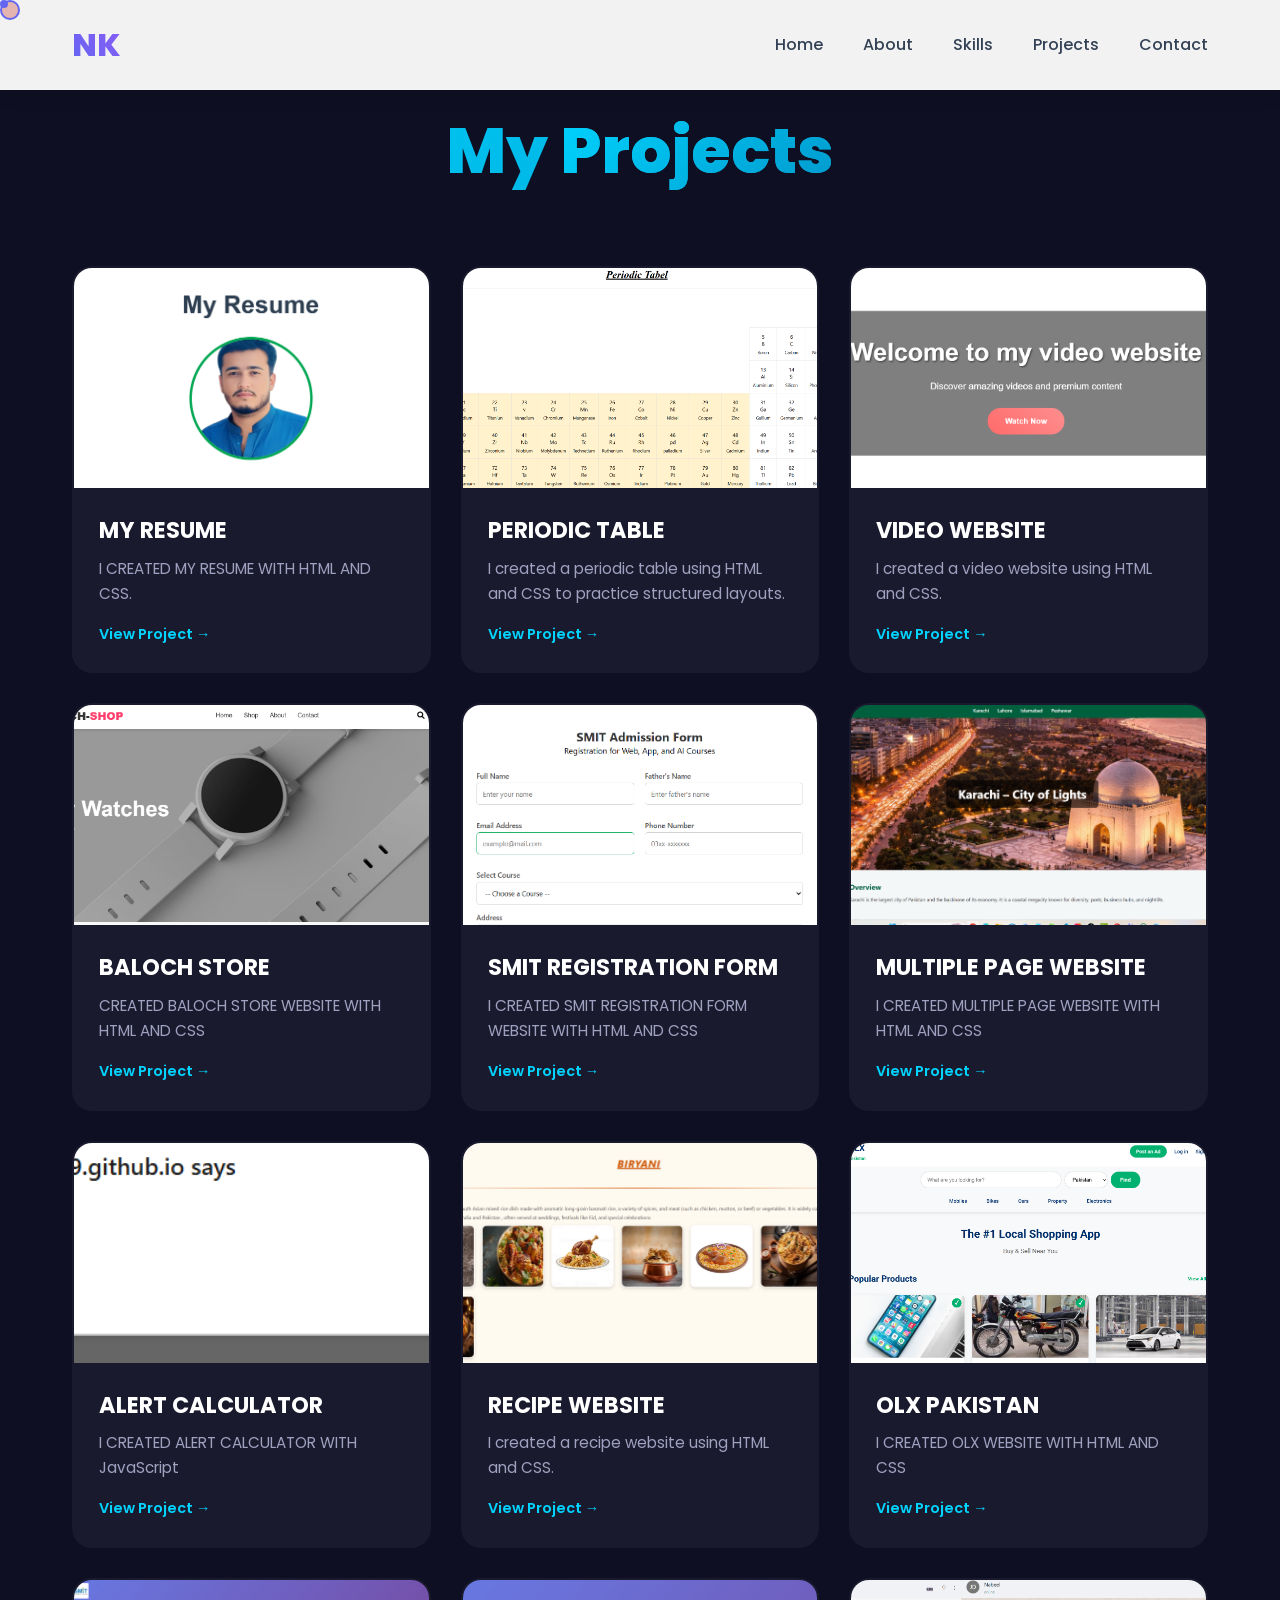
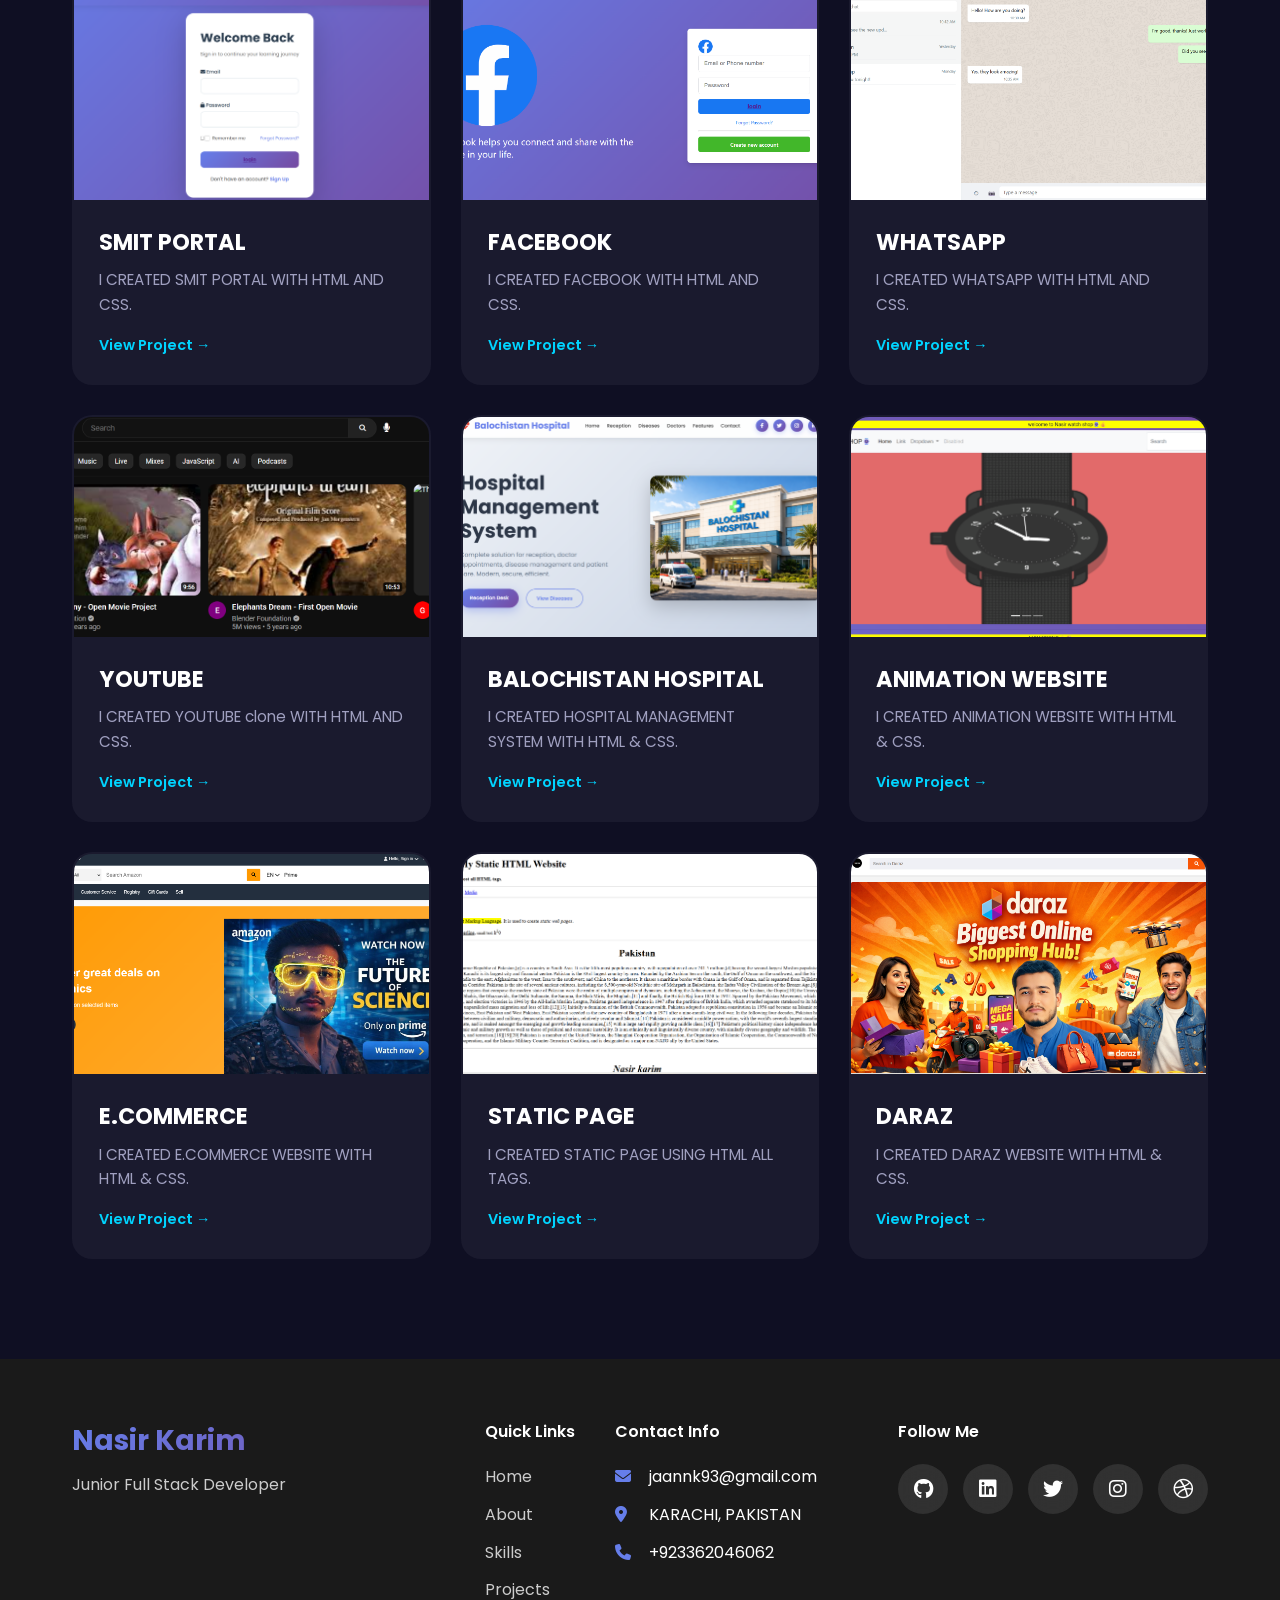
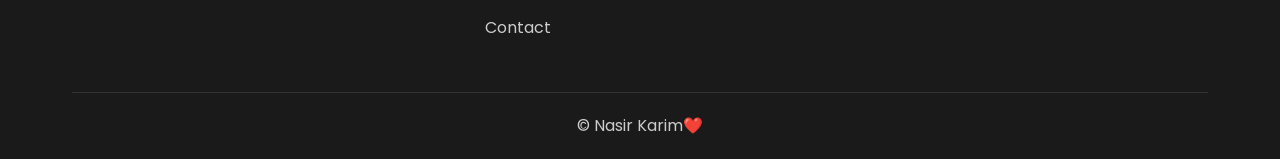
==== commit 781c0157: "nasir" ====
--- a/projects.html
+++ b/projects.html
@@ -260,7 +260,7 @@
                     <div class="footer-section">
                         <h4>Contact Info</h4>
                         <ul>
-                            <li><i class="fas fa-envelope"></i> nasir@example.com</li>
+                            <li><i class="fas fa-envelope"></i> jaannk93@gmail.com</li>
                             <li><i class="fas fa-map-marker-alt"></i> KARACHI, PAKISTAN</li>
                             <li><i class="fas fa-phone"></i> +923362046062</li>
                         </ul>
